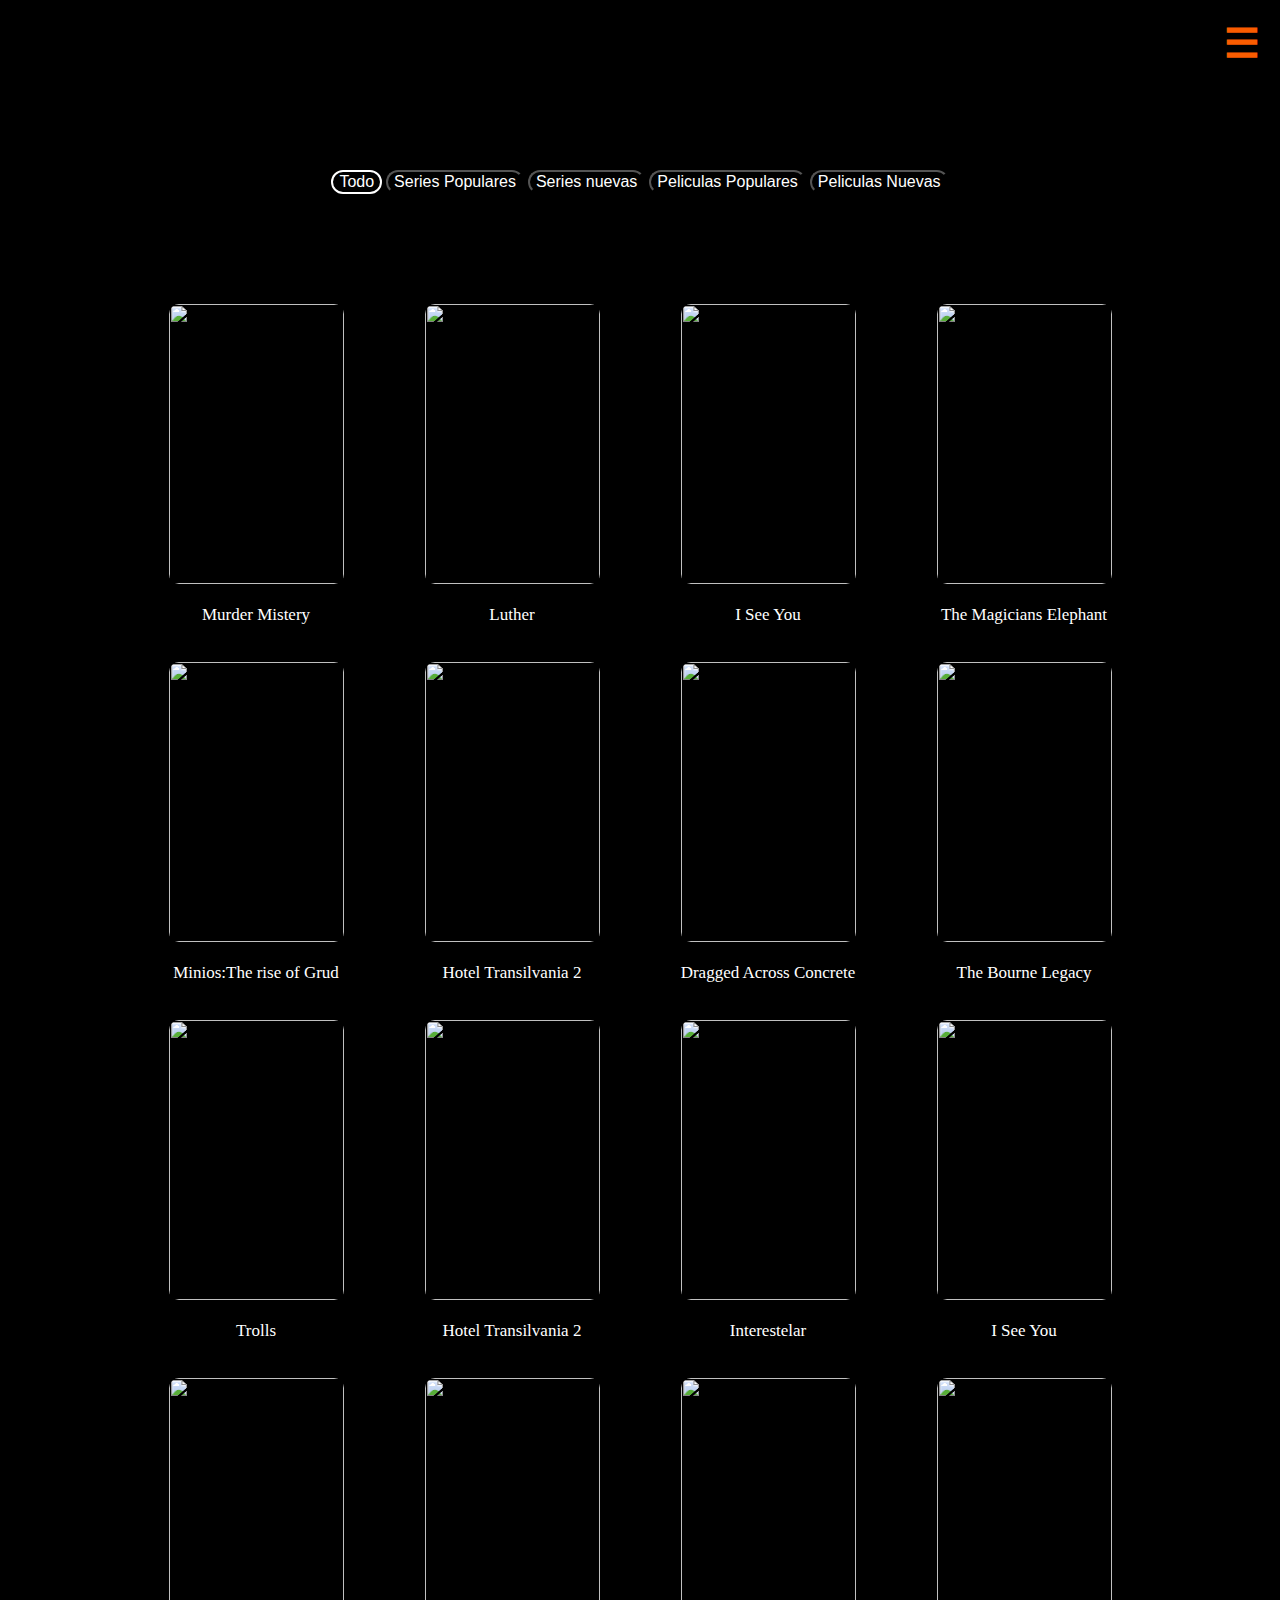
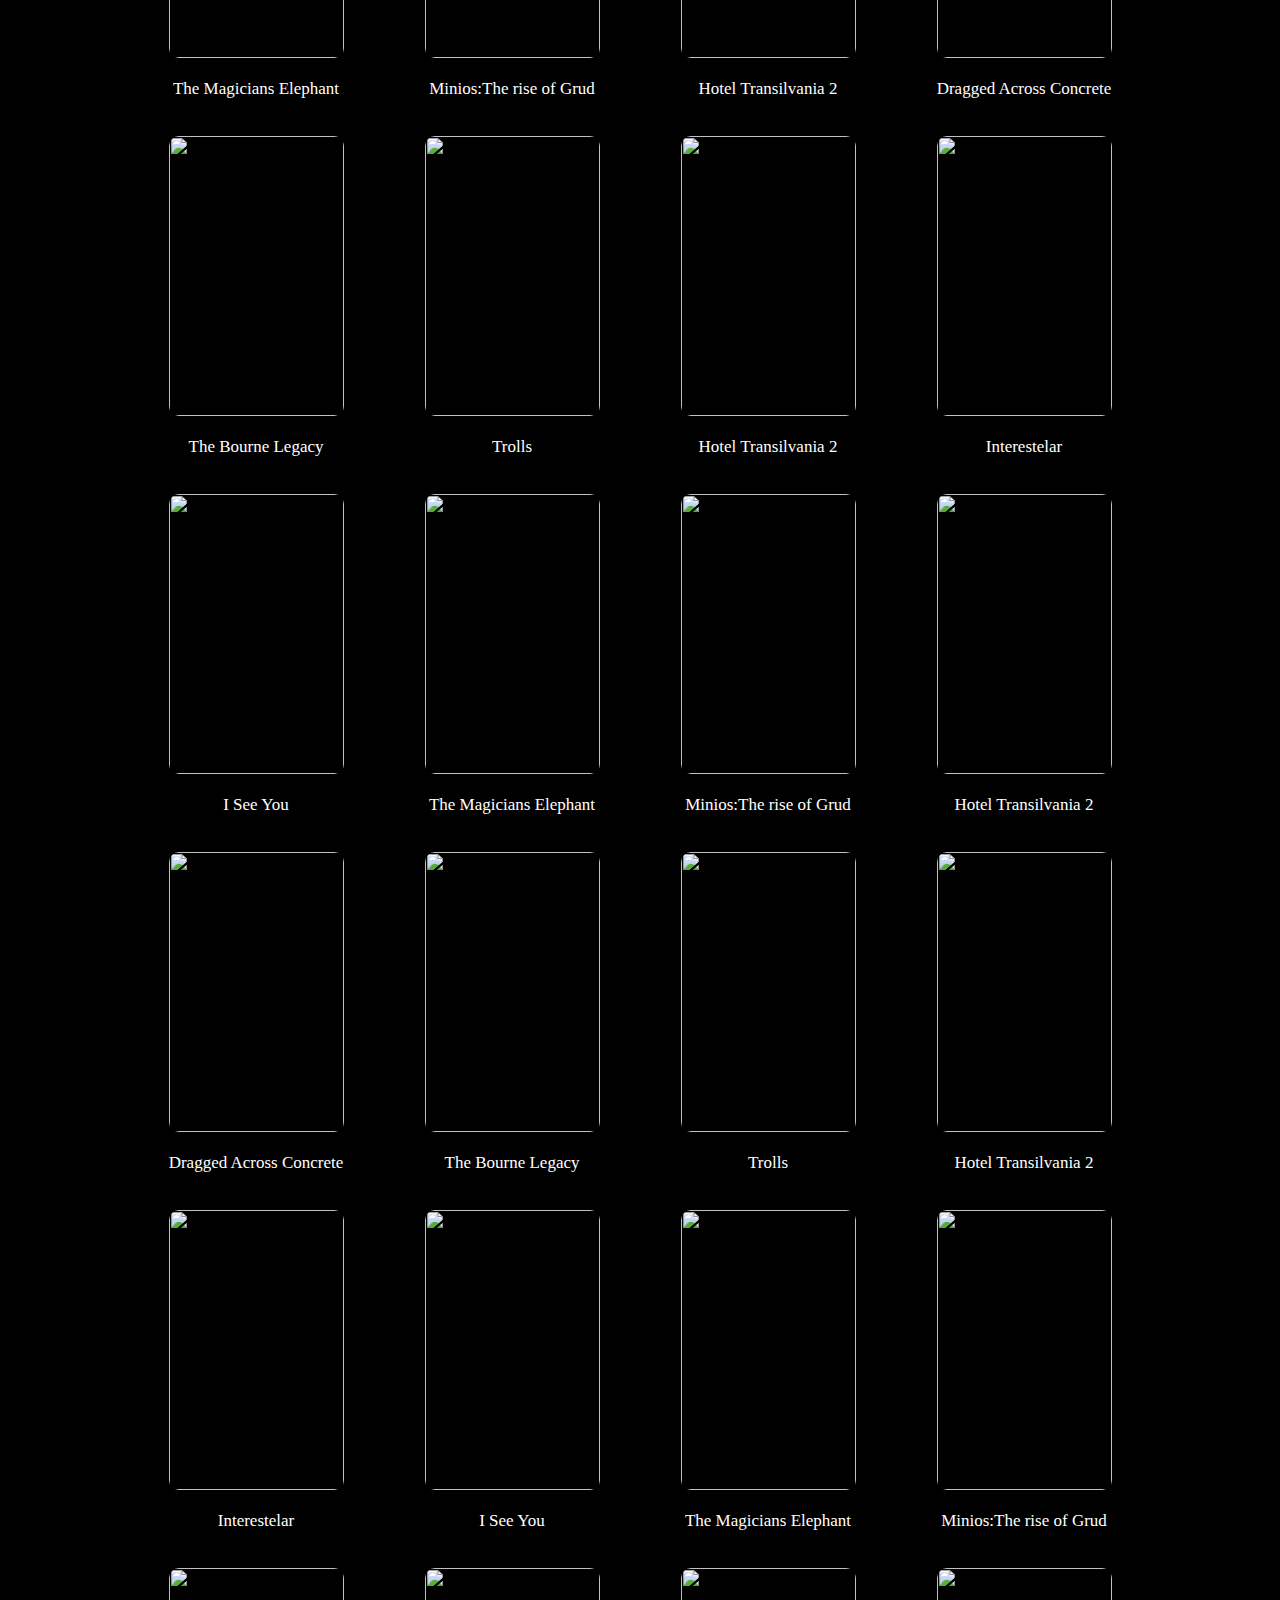
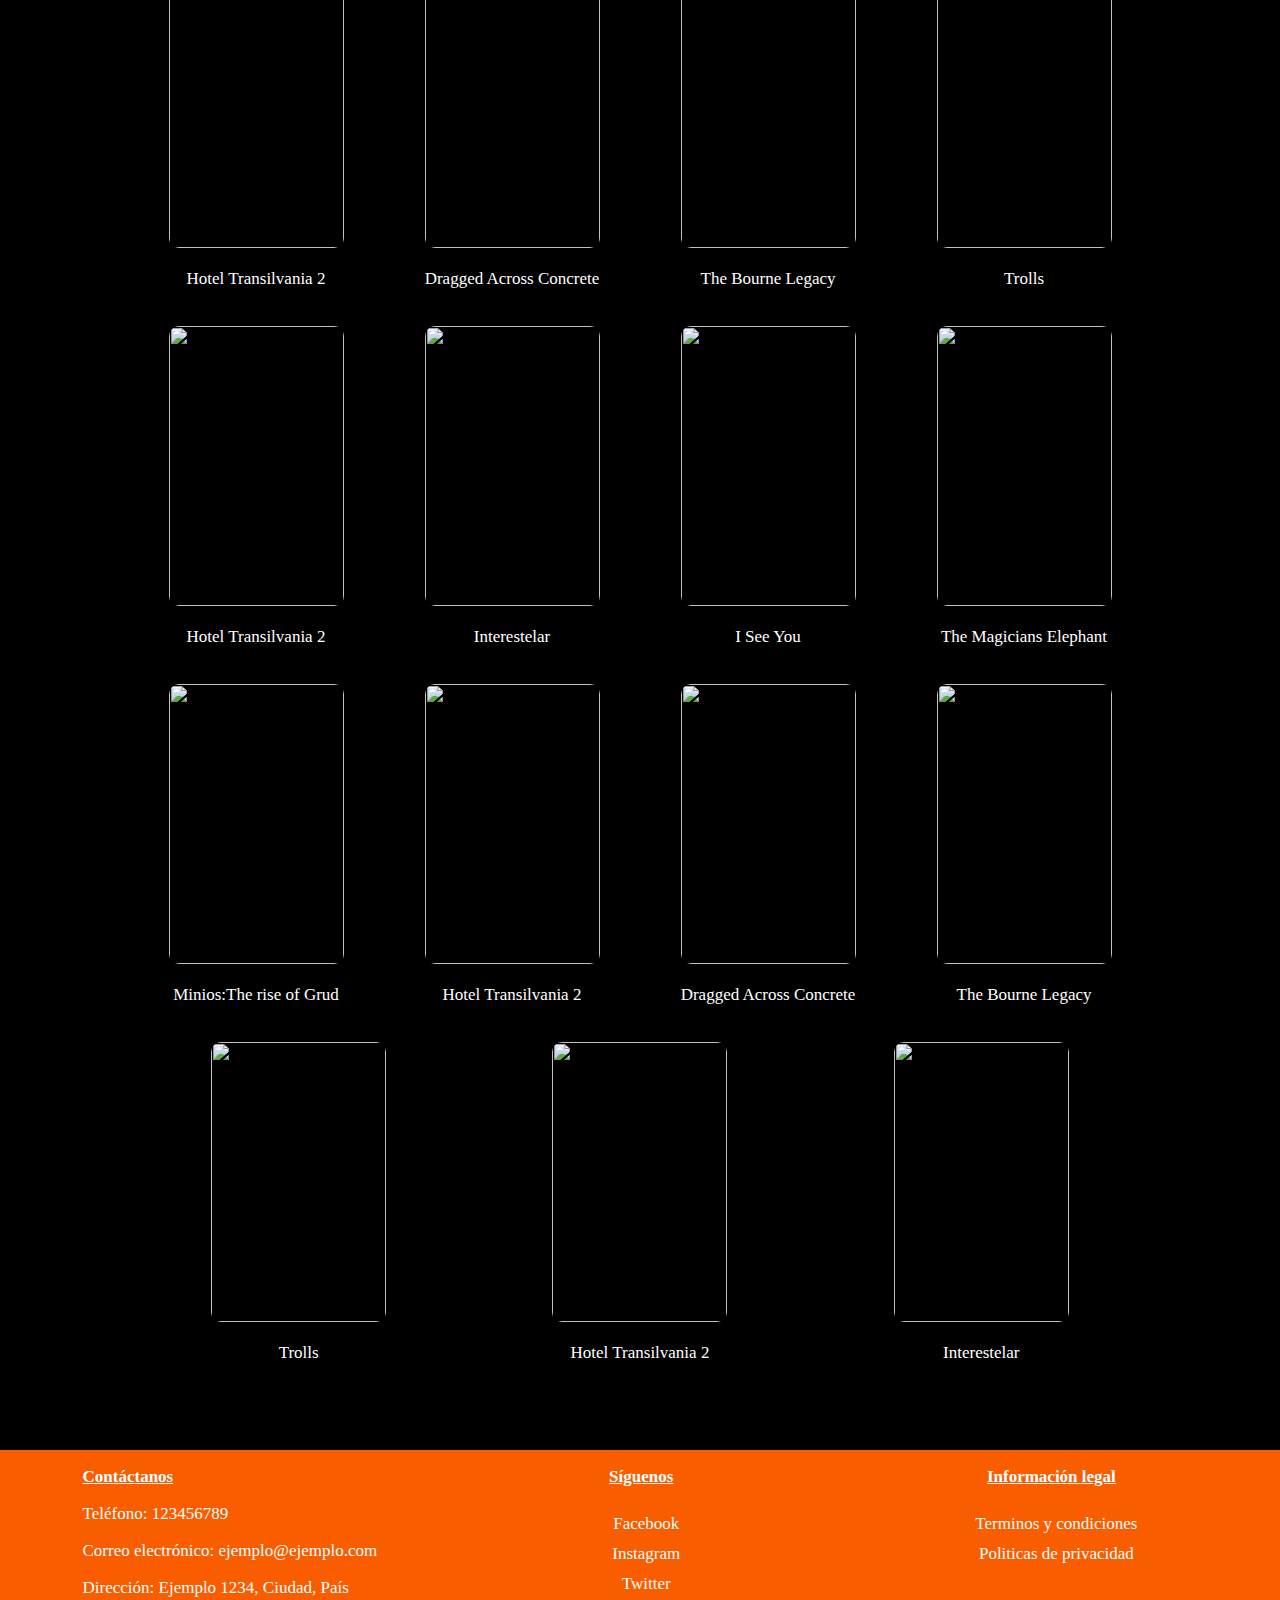
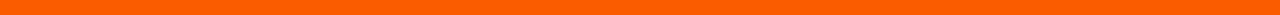
==== categorias.html @ 0bbffdbe "." ====
<!DOCTYPE html>
<html lang="en">
<head>
    <meta charset="UTF-8">
    <meta http-equiv="X-UA-Compatible" content="IE=edge">
    <meta name="viewport" content="width=device-width, initial-scale=1.0">
    <link rel="stylesheet" href="style2.css">
    <script src="https://kit.fontawesome.com/663905bcff.js" crossorigin="anonymous"></script>
    
    <title>Categorias</title>
</head>
<body>
    <header>

        <img class="logo" src="/TP_Integrador/Imagenes/Transparente B.png" alt="">
        <input type="checkbox" id="menu-check">
        <label id="menu" for="menu-check">
            <span id="menu-abrir">&#9776;</span>
            <span id="menu-cerrar">X</span>
        </label>

        
        
        <nav class="encabezado">
            <ul class="lista1">
                <li><a href="Inicio.html"><i class="fa-solid fa-house ini"></i> Inicio</a></li>
                <li><a href="Noticias"><i class="fa-regular fa-newspaper ini"></i> Noticias</a></li>
                <li><a href="Categorias"><i class="fa-solid fa-folder ini"></i> Categorias</a></li>
                <li><a href="Contacto"><i class="fa-regular fa-address-book ini"></i> Contacto</a></li>
            </ul>
        </nav>
        <div class="buscar">
            <input class="buscador" type="text" placeholder="Buscar..." required>
                <div class="lupa">
                <i class="fa-solid fa-magnifying-glass"></i>
                </div>
            </div>
        </header>
        <nav class="generos">  
            <button onclick="filtro(this)" class="boton" id="todo">Todo</button> 
            <button onclick="filtro(this)" class="boton" id="seriesp">Series Populares</button>
            <button onclick="filtro(this)" class="boton" id="seriesn">Series nuevas</button>
            <button onclick="filtro(this)" class="boton" id="pelisp">Peliculas Populares</button>
            <button onclick="filtro(this)" class="boton" id="pelisn">Peliculas Nuevas</button> 
            
    
        </nav >  
    <section id="contenedor">
        <a  class="sinopsis" href="/TP_Integrador/sinopsis.html">
            <div class="elementos pelisn">
                <img class="pelis" src="/TP_Integrador/Imagenes/2.jpg" alt="">
                <p class="titulo">Murder Mistery</p>
                <div class="play">
                <i class="fa-solid fa-circle-play icono "></i>
                </div>
            </div>
        </a>
        <div class="elementos pelisn "  > 
            <img class="pelis" src="/TP_Integrador/Imagenes/3.jpg" alt="">
            <p class="titulo">Luther</p>
            <div class="play">
            <i class="fa-solid fa-circle-play icono "></i>
            </div>

        </div>
        <div class="elementos pelisp" >
            <img class="pelis" src="/TP_Integrador/Imagenes/4.jpg" alt="">
            <p class="titulo">I See You</p>
            <div class="play">
                <i class="fa-solid fa-circle-play icono "></i>
            </div>
        </div>
        <div class="elementos pelisp" >
            <img class="pelis" src="/TP_Integrador/Imagenes/5.jpg" alt="">
            <p class="titulo">The Magicians Elephant</p>
            <div class="play">
                <i class="fa-solid fa-circle-play icono "></i>
                </div>
        </div>
        <div class="elementos pelisn" >
            <img class="pelis" src="/TP_Integrador/Imagenes/6.jpg" alt="">
            <p class="titulo">Minios:The rise of Grud</p>
            <div class="play">
                <i class="fa-solid fa-circle-play icono "></i>
                </div>
        </div>
        <div class="elementos pelisp" >
            <img class="pelis" src="/TP_Integrador/Imagenes/7.jpg" alt="">
            <p class="titulo">Hotel Transilvania 2</p>
            <div class="play">
                <i class="fa-solid fa-circle-play icono "></i>
                </div>
        </div>
        <div class="elementos seriesp" >
            <img class="pelis" src="/TP_Integrador/Imagenes/8.jpg" alt="">
            <p class="titulo">Dragged Across Concrete</p>
            <div class="play">
                <i class="fa-solid fa-circle-play icono "></i>
                </div>
        </div>
        <div class="elementos seriesp" >
            <img class="pelis" src="/TP_Integrador/Imagenes/10.jpg" alt="">
            <p class="titulo">The Bourne Legacy</p>
            <div class="play">
                <i class="fa-solid fa-circle-play icono "></i>
                </div>
        </div>
         <div class="elementos pelisp">
            <img class="pelis" src="/TP_Integrador/Imagenes/9.jpg" alt="">
            <p class="titulo">Trolls</p>
            <div class="play">
                <i class="fa-solid fa-circle-play icono "></i>
                </div>
        </div>
        <div class="elementos pelisn">
            <img class="pelis" src="/TP_Integrador/Imagenes/7.jpg" alt="">
            <p class="titulo">Hotel Transilvania 2</p>
            <div class="play">
                <i class="fa-solid fa-circle-play icono "></i>
                </div>
        </div>
        <div class="elementos pelisn">
            <img class="pelis" src="/TP_Integrador/Imagenes/1.png" alt="">
            <p class="titulo">Interestelar</p>
            <div class="play">
                <i class="fa-solid fa-circle-play icono "></i>
                </div>
        </div>
        <div class="elementos pelisn">
            <img class="pelis" src="/TP_Integrador/Imagenes/4.jpg" alt="">
            <p class="titulo">I See You</p>
            <div class="play">
                <i class="fa-solid fa-circle-play icono "></i>
                </div>
        </div>
        <div class="elementos pelisn">
            <img class="pelis" src="/TP_Integrador/Imagenes/5.jpg" alt="">
            <p class="titulo">The Magicians Elephant</p>
            <div class="play">
                <i class="fa-solid fa-circle-play icono "></i>
                </div>
        </div>
        <div class="elementos pelisn">
            <img class="pelis" src="/TP_Integrador/Imagenes/6.jpg" alt="">
            <p class="titulo">Minios:The rise of Grud</p>
            <div class="play">
                <i class="fa-solid fa-circle-play icono "></i>
                </div>
        </div>
        <div class="elementos pelisn">
            <img class="pelis" src="/TP_Integrador/Imagenes/7.jpg" alt="">
            <p class="titulo">Hotel Transilvania 2</p>
            <div class="play">
                <i class="fa-solid fa-circle-play icono "></i>
                </div>
        </div>
        <div class="elementos seriesn">
            <img class="pelis" src="/TP_Integrador/Imagenes/8.jpg" alt="">
            <p class="titulo">Dragged Across Concrete</p>
            <div class="play">
                <i class="fa-solid fa-circle-play icono "></i>
                </div>
        </div>
        <div class="elementos seriesn">
            <img class="pelis" src="/TP_Integrador/Imagenes/10.jpg" alt="">
            <p class="titulo">The Bourne Legacy</p>
            <div class="play">
                <i class="fa-solid fa-circle-play icono "></i>
                </div>
        </div>
        <div class="elementos seriesn">
            <img class="pelis" src="/TP_Integrador/Imagenes/9.jpg" alt="">
            <p class="titulo">Trolls</p>
            <div class="play">
                <i class="fa-solid fa-circle-play icono "></i>
                </div>
        </div>
        <div class="elementos seriesp">
            <img class="pelis" src="/TP_Integrador/Imagenes/7.jpg" alt="">
            <p class="titulo">Hotel Transilvania 2</p>
            <div class="play">
                <i class="fa-solid fa-circle-play icono "></i>
                </div>
        </div>
        <div class="elementos seriesn">
            <img class="pelis" src="/TP_Integrador/Imagenes/1.png" alt="">
            <p class="titulo">Interestelar</p>
            <div class="play">
                <i class="fa-solid fa-circle-play icono "></i>
                </div>
        </div>
        <div class="elementos seriesp">
            <img class="pelis" src="/TP_Integrador/Imagenes/4.jpg" alt="">
            <p class="titulo">I See You</p>
            <div class="play">
                <i class="fa-solid fa-circle-play icono "></i>
                </div>
        </div>
        <div class="elementos pelisn">
            <img class="pelis" src="/TP_Integrador/Imagenes/5.jpg" alt="">
            <p class="titulo">The Magicians Elephant</p>
            <div class="play">
                <i class="fa-solid fa-circle-play icono "></i>
                </div>
        </div>
        <div class="elementos pelisn">
            <img class="pelis" src="/TP_Integrador/Imagenes/6.jpg" alt="">
            <p class="titulo">Minios:The rise of Grud</p>
            <div class="play">
                <i class="fa-solid fa-circle-play icono "></i>
                </div>
        </div>
        <div class="elementos pelisp">
            <img class="pelis" src="/TP_Integrador/Imagenes/7.jpg" alt="">
            <p class="titulo">Hotel Transilvania 2</p>
            <div class="play">
                <i class="fa-solid fa-circle-play icono "></i>
                </div>
        </div>
        <div class="elementos pelisp">
            <img class="pelis" src="/TP_Integrador/Imagenes/8.jpg" alt="">
            <p class="titulo">Dragged Across Concrete</p>
            <div class="play">
                <i class="fa-solid fa-circle-play icono "></i>
                </div>
        </div>
        <div class="elementos pelisn">
            <img class="pelis" src="/TP_Integrador/Imagenes/10.jpg" alt="">
            <p class="titulo">The Bourne Legacy</p>
            <div class="play">
                <i class="fa-solid fa-circle-play icono "></i>
                </div>
        </div>
        <div class="elementos pelisn">
            <img class="pelis" src="/TP_Integrador/Imagenes/9.jpg" alt="">
            <p class="titulo">Trolls</p>
            <div class="play">
                <i class="fa-solid fa-circle-play icono "></i>
                </div>
        </div>
        <div class="elementos pelisn">
            <img class="pelis" src="/TP_Integrador/Imagenes/7.jpg" alt="">
            <p class="titulo">Hotel Transilvania 2</p>
            <div class="play">
                <i class="fa-solid fa-circle-play icono "></i>
                </div>
        </div>
        <div class="elementos seriesp">
            <img class="pelis" src="/TP_Integrador/Imagenes/1.png" alt="">
            <p class="titulo">Interestelar</p>
            <div class="play">
                <i class="fa-solid fa-circle-play icono "></i>
                </div>
        </div>
        <div class="elementos seriesn">
            <img class="pelis" src="/TP_Integrador/Imagenes/4.jpg" alt="">
            <p class="titulo">I See You</p>
            <div class="play">
                <i class="fa-solid fa-circle-play icono "></i>
                </div> 
        </div>
        <div class="elementos seriesn">
            <img class="pelis" src="/TP_Integrador/Imagenes/5.jpg" alt="">
            <p class="titulo">The Magicians Elephant</p>
             <div class="play">
                <i class="fa-solid fa-circle-play icono "></i>
                </div> 
        </div>
        <div class="elementos seriesp">
            <img class="pelis" src="/TP_Integrador/Imagenes/6.jpg" alt="">
            <p class="titulo">Minios:The rise of Grud</p>
             <div class="play">
                <i class="fa-solid fa-circle-play icono "></i>
                </div> 
        </div>
        <div class="elementos pelisn">
            <img class="pelis" src="/TP_Integrador/Imagenes/7.jpg" alt="">
            <p class="titulo">Hotel Transilvania 2</p>
            <div class="play">
                <i class="fa-solid fa-circle-play icono "></i>
                </div> 
        </div>
        <div class="elementos seriesn">
            <img class="pelis" src="/TP_Integrador/Imagenes/8.jpg" alt="">
            <p class="titulo">Dragged Across Concrete</p>
            <div class="play">
                <i class="fa-solid fa-circle-play icono "></i>
                </div>
        </div>
        <div class="elementos seriesn">
            <img class="pelis" src="/TP_Integrador/Imagenes/10.jpg" alt="">
            <p class="titulo">The Bourne Legacy</p>
            <div class="play">
                <i class="fa-solid fa-circle-play icono "></i>
                </div> 
        </div>
        <div class="elementos seriesn">
            <img class="pelis" src="/TP_Integrador/Imagenes/9.jpg" alt="">
            <p class="titulo">Trolls</p>
             <div class="play">
                <i class="fa-solid fa-circle-play icono "></i>
                </div> 
        </div>
        <div class="elementos seriesp">
            <img class="pelis" src="/TP_Integrador/Imagenes/7.jpg" alt="">
            <p class="titulo">Hotel Transilvania 2</p>
            <div class="play">
                <i class="fa-solid fa-circle-play icono "></i>
                </div>
        </div>
        <div class="elementos seriesp">
            <img class="pelis" src="/TP_Integrador/Imagenes/1.png" alt="">
            <p class="titulo">Interestelar</p>
            <div class="play">
                <i class="fa-solid fa-circle-play icono "></i>
                </div> 
        </div>
        <div class="elementos pelisn">
            <img class="pelis" src="/TP_Integrador/Imagenes/4.jpg" alt="">
            <p class="titulo">I See You</p>
            <div class="play">
                <i class="fa-solid fa-circle-play icono "></i>
                </div> 
        </div>
        <div class="elementos seriesn">
            <img class="pelis" src="/TP_Integrador/Imagenes/5.jpg" alt="">
            <p class="titulo">The Magicians Elephant</p>
            <div class="play">
                <i class="fa-solid fa-circle-play icono "></i>
                </div> 
        </div>
        <div class="elementos seriesn">
            <img class="pelis" src="/TP_Integrador/Imagenes/6.jpg" alt="">
            <p class="titulo">Minios:The rise of Grud</p>
             <div class="play">
                <i class="fa-solid fa-circle-play icono "></i>
                </div> 
        </div>
        <div class="elementos seriesn">
            <img class="pelis" src="/TP_Integrador/Imagenes/7.jpg" alt="">
            <p class="titulo">Hotel Transilvania 2</p>
            <div class="play">
                <i class="fa-solid fa-circle-play icono "></i>
                </div> 
        </div>
        <div class="elementos seriesp">
            <img class="pelis" src="/TP_Integrador/Imagenes/8.jpg" alt="">
            <p class="titulo">Dragged Across Concrete</p>
            <div class="play">
                <i class="fa-solid fa-circle-play icono "></i>
                </div>
        </div>
        <div class="elementos seriesn">
            <img class="pelis" src="/TP_Integrador/Imagenes/10.jpg" alt="">
            <p class="titulo">The Bourne Legacy</p>
            <div class="play">
                <i class="fa-solid fa-circle-play icono "></i>
                </div> 
        </div>
        <div class="elementos seriesp">
            <img class="pelis" src="/TP_Integrador/Imagenes/9.jpg" alt="">
            <p class="titulo">Trolls</p>
            <div class="play">
                <i class="fa-solid fa-circle-play icono "></i>
                </div> 
        </div>
        <div class="elementos seriesn">
            <img class="pelis" src="/TP_Integrador/Imagenes/7.jpg" alt="">
            <p class="titulo">Hotel Transilvania 2</p>
            <div class="play">
                <i class="fa-solid fa-circle-play icono "></i>
            </div> 
        </div>
        <div class="elementos seriesp">
            <img class="pelis" src="/TP_Integrador/Imagenes/1.png" alt="">
            <p class="titulo">Interestelar</p>
            <div class="play">
                <i class="fa-solid fa-circle-play icono "></i>
            </div> 
        </div> 
      

    </section>
    <footer>
        <div>
            <h3><u>Contáctanos</u></h3>
            <p>Teléfono: 123456789</p>
            <p>Correo electrónico: ejemplo@ejemplo.com</p>
            <p>Dirección: Ejemplo 1234, Ciudad, País</p>
            

        </div>
        <div class="redes">
            <h3><u>Síguenos</u></h3>
            <ul class="redes-sociales " id="1">
                <li class="info"><a href=""></a><i class="fa-brands fa-facebook ini" ></i>Facebook</li>
                <li class="info"><a href=""></a><i class="fa-brands fa-instagram ini"></i>Instagram</li>
                <li class="info"><a href=""></a><i class="fa-brands fa-twitter ini"></i>Twitter  </li>
        </div >
           
        <div class="redes">
            <h3><u>Información legal</u></h3>
            <ul class="redes-sociales"> 
                <li class="info"><a href=""></a>Terminos y condiciones </li>
                <li class="info"><a href=""></a>Politicas de privacidad</li>
                
            </ul>
            
        </div>
    </footer>

   
 <script src="filtros.js"></script> 
</body>
</html>
---- style2.css ----
body {
    height: 100%;
    width: 100%;
    
    background-color: black;
    margin: 0px;
    padding: 0px;

}
/*-----------------------Header---------------*/
header{
   
    width: 100%;
            
    background-color: black;
    display: flex;
    
    margin: 0px;
    padding: 0px;
    position: sticky;
    top:0px;
    z-index: 1;
}
.logo{
    height: 80px;
    position: relative;
    /* top:15px;
    left: 10px; */
    /* border: white 2px solid;   */
  
}
nav.encabezado{
    
    width: 50%;
   
    margin: 0%;
    background-color:black;
    display: flex;
    justify-content: space-around;
    position: relative;
    left:180px;
    
}
.buscar{
   
    position:relative;
    left:270px;
    top:30px;
     
}
input.buscador{
    
    width: 30px;
    height: 40px;
    font-size: 17px;
    color: black;
    outline: none;
    border: solid 2px black;
    border-radius: 30px;
    transition: all 0.5s ease;
}
.buscar:hover input{
    width: 200px;

} 
.lupa{
    height: 55px;
    width: 55px;
    position:absolute;
    top:-5px;
    right:-10px;
    background:rgb(250, 92, 0);
    line-height: 55px;
    text-align: center;
    
    border-radius:50px ;
    color: white;
    cursor: pointer;
    font-size: 18px;

}
ul.lista2{
    list-style-type: none;
    margin: 0;
    padding: 20px;
    display: flex;
    justify-content: space-around;
}
ul.lista1{
    list-style-type: none;
    margin-left: 40px;
    padding: 25px ; 
    display: flex;
    justify-content: space-around;
    
}
li {
     /* display: inline-block;  */
    text-decoration:none ;
    color: white    ;
    padding: 0px;
    font-size: 20px;
}
li:hover{
    text-decoration: underline;
}
li a {
    display: inline-block;
    text-decoration:none ;
    color: white    ;
    padding-right: 30px ;
}
li a:hover{
    color: rgb(250, 92, 0);
}

/*------------------Nav Filtros------------------*/

nav.generos{
    height: 10%;  
    width: 100%;
   
    text-align: center;
    
    background-color:black;
    margin-top: 70px;
    margin-bottom: 70px;
    padding: 20px 0px;
    
}
.boton{
    color:white; 
    font-size: 16px;
    
    background-color: black;
    text-decoration: none;
    border-radius: 30px; 
    transition: background-color 0.3s ease-in;
    
}
.active { 
    color:white;
    border: 2px white solid ;
    border-radius: 30px;
}
   
    
.hidden{
    display: none;
}
/*---------------------------------section----------------------------*/    



section{
    height: 80%;
    width: 80%;
    position: relative;
    left: 10%; 
    
    background-color:black;
    margin-bottom: 70px;
    padding:0px;
    margin-top:0px;
    display: flex;
    flex-direction: row;
    flex-wrap: wrap;
    justify-content: space-around; 
    align-content: space-between;
}
    
.elementos{
    padding: 0 ;
    margin: 0;
    
    z-index: 0;
    margin-bottom:0px;
    padding:20px 20px 0px;

    
}

.pelis{
    width:175px ;
    height: 280px;
    border-radius: 10px;
    

}
.elementos:hover .titulo{
    color:rgb(250, 92, 0);
   
}
 .elementos:hover .pelis{
    filter: opacity(.5);
} 
.elementos:hover .play{
    z-index: 0;
}
.elementos:hover .icono{
    transition: color 1s ease;
    color:  rgb(250, 92, 0); 
} 
.sinopsis{
    text-decoration: none;
} 
.titulo{
    text-align: center; 
    color:white;
}
.icono{
    font-size: 50px;
    color: rgb(134, 53, 7);
    
}
.play{
    /* background-color: green; */
    display: flex;
    justify-content: center;
    position:relative ;
    bottom: 220px;
    z-index: -1;
    
}   
/*----------------------------footer---------------------------------------*/
footer{
    height: 15%;
    margin-top: 70px;
    width: 100%;
    /* border: 3px solid white; */
    background-color:  rgb(250, 92, 0);
    /* text-align: center; */
    display: flex;
    justify-content: space-around;
    
}
p,h3 {
    color: white;
    font-size: 17px ;
} 
ul.redes-sociales{
    list-style-type: none;
    color: white;
    display: block;
    margin: 0;
    padding-right:60px; 
}
li.info{
    font-size: 17px;
    padding-top: 10px;
}
div.config{
    display: block;
    }
.redes{
    text-align:center;  
        
}



#menu,#menu-check{
    display: none;
}
/*----------------------------- corte (menu hamburguesa)-------------------------*/

@media only screen and (max-width:1300px){ 
    .ini{
        display: none;
    }
    div.buscar,.buscador,div.lupa{
        display:none;
    }
    
    

    #menu-check:not(:checked) ~ .encabezado{ display:none;}
    #menu-check:checked ~ .encabezado{display: block;} 
    
    #menu{
        padding: 0%;
        display: block;
        background-color: black; 
        font-size: 40px;
        color: rgb(250, 92, 0); ;
        font-weight: bold;
        position:absolute;
        right:20px;
        top:20px;
        z-index: 9999;
        
    }
    
    label.span{
        width: 50px;
    }
    #menu-cerrar{
        display: none;
    }
    #menu-check:checked ~ label #menu-abrir {display:none;} 
    #menu-check:checked ~ label #menu-cerrar {
        display: block;
    }

    nav.encabezado{
        position: relative;
        height: 100%; 
        background-color:black;
        
        z-index: 50;
        
        
    }
     ul.lista1 {
        display: flex;
        flex-direction: column; 
        flex-wrap: wrap;  
        padding : 20px ;
        height: 100%;
        margin-top:20px ;
        background-color: black;
         
        
        

    }
    .lista1 li {
        padding: 10px;
        text-align: right;
        
    }
   
    
    












}
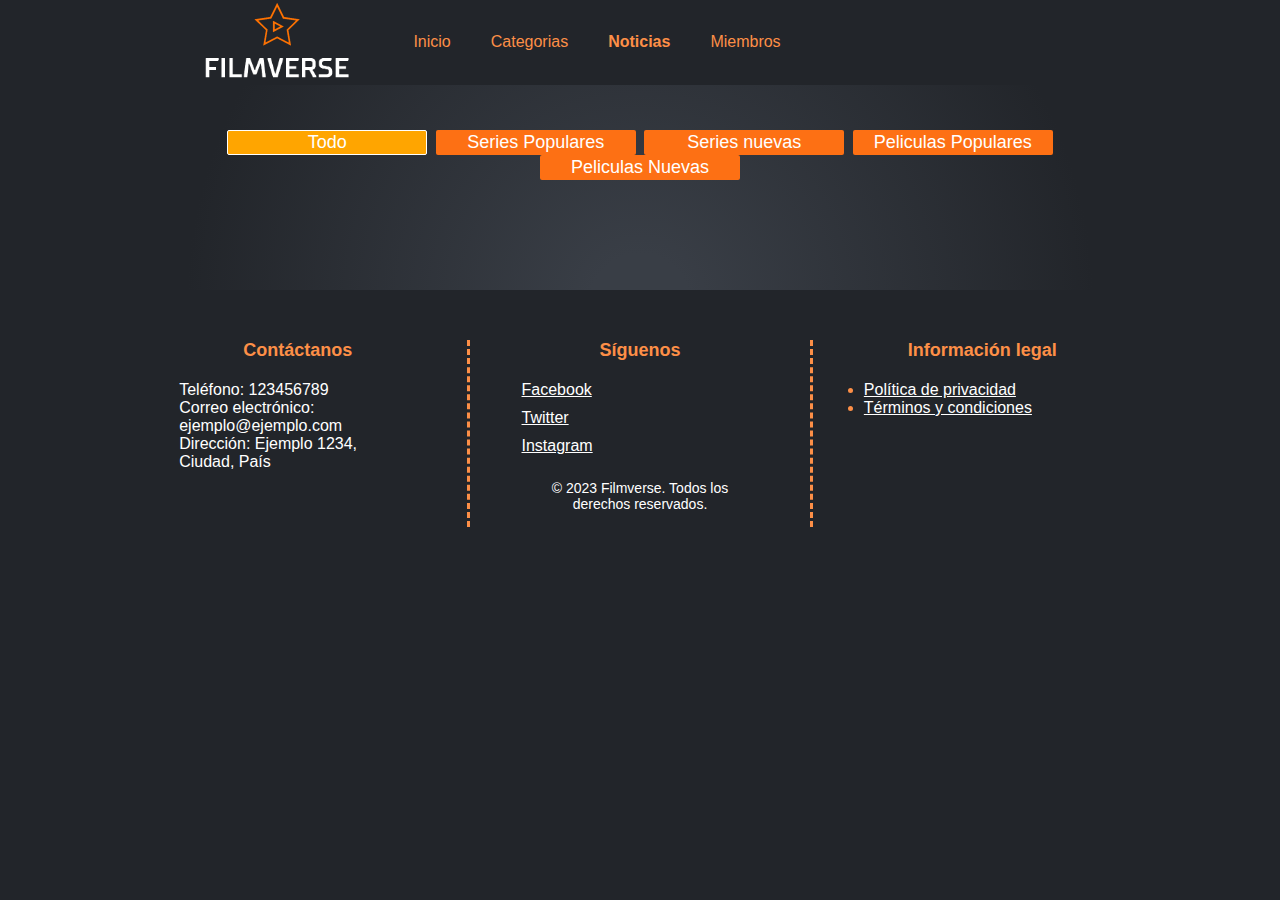
==== commit 1cd25d01: "commit populares2" ====
--- a/categorias.html
+++ b/categorias.html
@@ -1,26 +1,56 @@
 <!DOCTYPE html>
 <html lang="en">
+
 <head>
     <meta charset="UTF-8">
     <meta http-equiv="X-UA-Compatible" content="IE=edge">
     <meta name="viewport" content="width=device-width, initial-scale=1.0">
     <link rel="stylesheet" href="style2.css">
     <script src="https://kit.fontawesome.com/663905bcff.js" crossorigin="anonymous"></script>
-    
+
     <title>Categorias</title>
 </head>
+<header>
+<section class="banner">
+    <div class="wrapper" id="cabezera">
+        <div class="logo" id="logo">
+            <a href="/"><img class="imgLogo" src="/Imagenes/logo.png" alt="logo"></a>
+            <a href="/"><img class="imgLogo" id="nombre" src="/Imagenes/Filmverse.png" alt="logo"></a>
+        </div>
+        <div class="navbar">
+            <nav>
+                <ul>
+                    <li><a href="index.html" class="inicio">Inicio</a></li>
+                    <li><a href="#" class="categorias">Categorias</a></li>
+                    <li><a href="/noticias.html" class="noticias"><b>Noticias</b></a></li>
+                    <li><a href="/miembros.html" class="miembros">Miembros</a></li>
+                </ul>
+            </nav>
+        </div>
+        <section class="container">
+            <div class="search-form">
+                <button type="submit" class="fas fa-search"></button>
+                <input onkeypress="getApiSearch(event)" class="buscador" id="search-input" type="text" onfocus="this.placeholder = ''"
+                    onblur="this.value='' ,this.placeholder = 'Que queres ver hoy?'" placeholder="Que queres ver hoy?">
+            </div>
+        </section>
+
+    </div>
+</section>
+</header>
+
 <body>
-    <header>
-
-        <img class="logo" src="/TP_Integrador/Imagenes/Transparente B.png" alt="">
+    <!--<header>
+
+         <img class="logo" src="/TP_Integrador/Imagenes/Transparente B.png" alt="">
         <input type="checkbox" id="menu-check">
         <label id="menu" for="menu-check">
             <span id="menu-abrir">&#9776;</span>
             <span id="menu-cerrar">X</span>
         </label>
 
-        
-        
+
+
         <nav class="encabezado">
             <ul class="lista1">
                 <li><a href="Inicio.html"><i class="fa-solid fa-house ini"></i> Inicio</a></li>
@@ -31,385 +61,431 @@
         </nav>
         <div class="buscar">
             <input class="buscador" type="text" placeholder="Buscar..." required>
-                <div class="lupa">
+            <div class="lupa">
                 <i class="fa-solid fa-magnifying-glass"></i>
-                </div>
-            </div>
-        </header>
-        <nav class="generos">  
-            <button onclick="filtro(this)" class="boton" id="todo">Todo</button> 
+            </div>
+        </div>
+    </header> -->
+
+    
+    
+    <section id="contenedor-categorias">
+
+        <nav class="generos">
+            <button onclick="filtro(this)" class="boton" id="todo">Todo</button>
             <button onclick="filtro(this)" class="boton" id="seriesp">Series Populares</button>
             <button onclick="filtro(this)" class="boton" id="seriesn">Series nuevas</button>
             <button onclick="filtro(this)" class="boton" id="pelisp">Peliculas Populares</button>
-            <button onclick="filtro(this)" class="boton" id="pelisn">Peliculas Nuevas</button> 
-            
+            <button onclick="filtro(this)" class="boton" id="pelisn">Peliculas Nuevas</button>
+        </nav>
     
-        </nav >  
-    <section id="contenedor">
-        <a  class="sinopsis" href="/TP_Integrador/sinopsis.html">
+        <div id="renderizado-datos"></div>
+        
+
+       <!--   <a class="sinopsis">
             <div class="elementos pelisn">
-                <img class="pelis" src="/TP_Integrador/Imagenes/2.jpg" alt="">
+                <img class="pelis" src="" alt="">
                 <p class="titulo">Murder Mistery</p>
                 <div class="play">
-                <i class="fa-solid fa-circle-play icono "></i>
+                    <i class="fa-solid fa-circle-play icono "></i>
                 </div>
             </div>
         </a>
-        <div class="elementos pelisn "  > 
+
+        
+
+        <div class="elementos pelisn ">
             <img class="pelis" src="/TP_Integrador/Imagenes/3.jpg" alt="">
             <p class="titulo">Luther</p>
             <div class="play">
-            <i class="fa-solid fa-circle-play icono "></i>
-            </div>
-
-        </div>
-        <div class="elementos pelisp" >
+                <i class="fa-solid fa-circle-play icono "></i>
+            </div>
+
+        </div>
+        <div class="elementos pelisp">
             <img class="pelis" src="/TP_Integrador/Imagenes/4.jpg" alt="">
             <p class="titulo">I See You</p>
             <div class="play">
                 <i class="fa-solid fa-circle-play icono "></i>
             </div>
         </div>
-        <div class="elementos pelisp" >
+        <div class="elementos pelisp">
             <img class="pelis" src="/TP_Integrador/Imagenes/5.jpg" alt="">
             <p class="titulo">The Magicians Elephant</p>
             <div class="play">
                 <i class="fa-solid fa-circle-play icono "></i>
-                </div>
-        </div>
-        <div class="elementos pelisn" >
+            </div>
+        </div>
+        <div class="elementos pelisn">
             <img class="pelis" src="/TP_Integrador/Imagenes/6.jpg" alt="">
             <p class="titulo">Minios:The rise of Grud</p>
             <div class="play">
                 <i class="fa-solid fa-circle-play icono "></i>
-                </div>
-        </div>
-        <div class="elementos pelisp" >
-            <img class="pelis" src="/TP_Integrador/Imagenes/7.jpg" alt="">
-            <p class="titulo">Hotel Transilvania 2</p>
-            <div class="play">
-                <i class="fa-solid fa-circle-play icono "></i>
-                </div>
-        </div>
-        <div class="elementos seriesp" >
+            </div>
+        </div>
+        <div class="elementos pelisp">
+            <img class="pelis" src="/TP_Integrador/Imagenes/7.jpg" alt="">
+            <p class="titulo">Hotel Transilvania 2</p>
+            <div class="play">
+                <i class="fa-solid fa-circle-play icono "></i>
+            </div>
+        </div>
+        <div class="elementos seriesp">
             <img class="pelis" src="/TP_Integrador/Imagenes/8.jpg" alt="">
             <p class="titulo">Dragged Across Concrete</p>
             <div class="play">
                 <i class="fa-solid fa-circle-play icono "></i>
-                </div>
-        </div>
-        <div class="elementos seriesp" >
+            </div>
+        </div>
+        <div class="elementos seriesp">
             <img class="pelis" src="/TP_Integrador/Imagenes/10.jpg" alt="">
             <p class="titulo">The Bourne Legacy</p>
             <div class="play">
                 <i class="fa-solid fa-circle-play icono "></i>
-                </div>
-        </div>
-         <div class="elementos pelisp">
+            </div>
+        </div>
+        <div class="elementos pelisp">
             <img class="pelis" src="/TP_Integrador/Imagenes/9.jpg" alt="">
             <p class="titulo">Trolls</p>
             <div class="play">
                 <i class="fa-solid fa-circle-play icono "></i>
-                </div>
-        </div>
-        <div class="elementos pelisn">
-            <img class="pelis" src="/TP_Integrador/Imagenes/7.jpg" alt="">
-            <p class="titulo">Hotel Transilvania 2</p>
-            <div class="play">
-                <i class="fa-solid fa-circle-play icono "></i>
-                </div>
+            </div>
+        </div>
+        <div class="elementos pelisn">
+            <img class="pelis" src="/TP_Integrador/Imagenes/7.jpg" alt="">
+            <p class="titulo">Hotel Transilvania 2</p>
+            <div class="play">
+                <i class="fa-solid fa-circle-play icono "></i>
+            </div>
         </div>
         <div class="elementos pelisn">
             <img class="pelis" src="/TP_Integrador/Imagenes/1.png" alt="">
             <p class="titulo">Interestelar</p>
             <div class="play">
                 <i class="fa-solid fa-circle-play icono "></i>
-                </div>
+            </div>
         </div>
         <div class="elementos pelisn">
             <img class="pelis" src="/TP_Integrador/Imagenes/4.jpg" alt="">
             <p class="titulo">I See You</p>
             <div class="play">
                 <i class="fa-solid fa-circle-play icono "></i>
-                </div>
+            </div>
         </div>
         <div class="elementos pelisn">
             <img class="pelis" src="/TP_Integrador/Imagenes/5.jpg" alt="">
             <p class="titulo">The Magicians Elephant</p>
             <div class="play">
                 <i class="fa-solid fa-circle-play icono "></i>
-                </div>
+            </div>
         </div>
         <div class="elementos pelisn">
             <img class="pelis" src="/TP_Integrador/Imagenes/6.jpg" alt="">
             <p class="titulo">Minios:The rise of Grud</p>
             <div class="play">
                 <i class="fa-solid fa-circle-play icono "></i>
-                </div>
-        </div>
-        <div class="elementos pelisn">
-            <img class="pelis" src="/TP_Integrador/Imagenes/7.jpg" alt="">
-            <p class="titulo">Hotel Transilvania 2</p>
-            <div class="play">
-                <i class="fa-solid fa-circle-play icono "></i>
-                </div>
+            </div>
+        </div>
+        <div class="elementos pelisn">
+            <img class="pelis" src="/TP_Integrador/Imagenes/7.jpg" alt="">
+            <p class="titulo">Hotel Transilvania 2</p>
+            <div class="play">
+                <i class="fa-solid fa-circle-play icono "></i>
+            </div>
         </div>
         <div class="elementos seriesn">
             <img class="pelis" src="/TP_Integrador/Imagenes/8.jpg" alt="">
             <p class="titulo">Dragged Across Concrete</p>
             <div class="play">
                 <i class="fa-solid fa-circle-play icono "></i>
-                </div>
+            </div>
         </div>
         <div class="elementos seriesn">
             <img class="pelis" src="/TP_Integrador/Imagenes/10.jpg" alt="">
             <p class="titulo">The Bourne Legacy</p>
             <div class="play">
                 <i class="fa-solid fa-circle-play icono "></i>
-                </div>
+            </div>
         </div>
         <div class="elementos seriesn">
             <img class="pelis" src="/TP_Integrador/Imagenes/9.jpg" alt="">
             <p class="titulo">Trolls</p>
             <div class="play">
                 <i class="fa-solid fa-circle-play icono "></i>
-                </div>
-        </div>
-        <div class="elementos seriesp">
-            <img class="pelis" src="/TP_Integrador/Imagenes/7.jpg" alt="">
-            <p class="titulo">Hotel Transilvania 2</p>
-            <div class="play">
-                <i class="fa-solid fa-circle-play icono "></i>
-                </div>
+            </div>
+        </div>
+        <div class="elementos seriesp">
+            <img class="pelis" src="/TP_Integrador/Imagenes/7.jpg" alt="">
+            <p class="titulo">Hotel Transilvania 2</p>
+            <div class="play">
+                <i class="fa-solid fa-circle-play icono "></i>
+            </div>
         </div>
         <div class="elementos seriesn">
             <img class="pelis" src="/TP_Integrador/Imagenes/1.png" alt="">
             <p class="titulo">Interestelar</p>
             <div class="play">
                 <i class="fa-solid fa-circle-play icono "></i>
-                </div>
+            </div>
         </div>
         <div class="elementos seriesp">
             <img class="pelis" src="/TP_Integrador/Imagenes/4.jpg" alt="">
             <p class="titulo">I See You</p>
             <div class="play">
                 <i class="fa-solid fa-circle-play icono "></i>
-                </div>
+            </div>
         </div>
         <div class="elementos pelisn">
             <img class="pelis" src="/TP_Integrador/Imagenes/5.jpg" alt="">
             <p class="titulo">The Magicians Elephant</p>
             <div class="play">
                 <i class="fa-solid fa-circle-play icono "></i>
-                </div>
+            </div>
         </div>
         <div class="elementos pelisn">
             <img class="pelis" src="/TP_Integrador/Imagenes/6.jpg" alt="">
             <p class="titulo">Minios:The rise of Grud</p>
             <div class="play">
                 <i class="fa-solid fa-circle-play icono "></i>
-                </div>
-        </div>
-        <div class="elementos pelisp">
-            <img class="pelis" src="/TP_Integrador/Imagenes/7.jpg" alt="">
-            <p class="titulo">Hotel Transilvania 2</p>
-            <div class="play">
-                <i class="fa-solid fa-circle-play icono "></i>
-                </div>
+            </div>
+        </div>
+        <div class="elementos pelisp">
+            <img class="pelis" src="/TP_Integrador/Imagenes/7.jpg" alt="">
+            <p class="titulo">Hotel Transilvania 2</p>
+            <div class="play">
+                <i class="fa-solid fa-circle-play icono "></i>
+            </div>
         </div>
         <div class="elementos pelisp">
             <img class="pelis" src="/TP_Integrador/Imagenes/8.jpg" alt="">
             <p class="titulo">Dragged Across Concrete</p>
             <div class="play">
                 <i class="fa-solid fa-circle-play icono "></i>
-                </div>
+            </div>
         </div>
         <div class="elementos pelisn">
             <img class="pelis" src="/TP_Integrador/Imagenes/10.jpg" alt="">
             <p class="titulo">The Bourne Legacy</p>
             <div class="play">
                 <i class="fa-solid fa-circle-play icono "></i>
-                </div>
+            </div>
         </div>
         <div class="elementos pelisn">
             <img class="pelis" src="/TP_Integrador/Imagenes/9.jpg" alt="">
             <p class="titulo">Trolls</p>
             <div class="play">
                 <i class="fa-solid fa-circle-play icono "></i>
-                </div>
-        </div>
-        <div class="elementos pelisn">
-            <img class="pelis" src="/TP_Integrador/Imagenes/7.jpg" alt="">
-            <p class="titulo">Hotel Transilvania 2</p>
-            <div class="play">
-                <i class="fa-solid fa-circle-play icono "></i>
-                </div>
+            </div>
+        </div>
+        <div class="elementos pelisn">
+            <img class="pelis" src="/TP_Integrador/Imagenes/7.jpg" alt="">
+            <p class="titulo">Hotel Transilvania 2</p>
+            <div class="play">
+                <i class="fa-solid fa-circle-play icono "></i>
+            </div>
         </div>
         <div class="elementos seriesp">
             <img class="pelis" src="/TP_Integrador/Imagenes/1.png" alt="">
             <p class="titulo">Interestelar</p>
             <div class="play">
                 <i class="fa-solid fa-circle-play icono "></i>
-                </div>
+            </div>
         </div>
         <div class="elementos seriesn">
             <img class="pelis" src="/TP_Integrador/Imagenes/4.jpg" alt="">
             <p class="titulo">I See You</p>
             <div class="play">
                 <i class="fa-solid fa-circle-play icono "></i>
-                </div> 
+            </div>
         </div>
         <div class="elementos seriesn">
             <img class="pelis" src="/TP_Integrador/Imagenes/5.jpg" alt="">
             <p class="titulo">The Magicians Elephant</p>
-             <div class="play">
-                <i class="fa-solid fa-circle-play icono "></i>
-                </div> 
+            <div class="play">
+                <i class="fa-solid fa-circle-play icono "></i>
+            </div>
         </div>
         <div class="elementos seriesp">
             <img class="pelis" src="/TP_Integrador/Imagenes/6.jpg" alt="">
             <p class="titulo">Minios:The rise of Grud</p>
-             <div class="play">
-                <i class="fa-solid fa-circle-play icono "></i>
-                </div> 
-        </div>
-        <div class="elementos pelisn">
-            <img class="pelis" src="/TP_Integrador/Imagenes/7.jpg" alt="">
-            <p class="titulo">Hotel Transilvania 2</p>
-            <div class="play">
-                <i class="fa-solid fa-circle-play icono "></i>
-                </div> 
+            <div class="play">
+                <i class="fa-solid fa-circle-play icono "></i>
+            </div>
+        </div>
+        <div class="elementos pelisn">
+            <img class="pelis" src="/TP_Integrador/Imagenes/7.jpg" alt="">
+            <p class="titulo">Hotel Transilvania 2</p>
+            <div class="play">
+                <i class="fa-solid fa-circle-play icono "></i>
+            </div>
         </div>
         <div class="elementos seriesn">
             <img class="pelis" src="/TP_Integrador/Imagenes/8.jpg" alt="">
             <p class="titulo">Dragged Across Concrete</p>
             <div class="play">
                 <i class="fa-solid fa-circle-play icono "></i>
-                </div>
+            </div>
         </div>
         <div class="elementos seriesn">
             <img class="pelis" src="/TP_Integrador/Imagenes/10.jpg" alt="">
             <p class="titulo">The Bourne Legacy</p>
             <div class="play">
                 <i class="fa-solid fa-circle-play icono "></i>
-                </div> 
+            </div>
         </div>
         <div class="elementos seriesn">
             <img class="pelis" src="/TP_Integrador/Imagenes/9.jpg" alt="">
             <p class="titulo">Trolls</p>
-             <div class="play">
-                <i class="fa-solid fa-circle-play icono "></i>
-                </div> 
-        </div>
-        <div class="elementos seriesp">
-            <img class="pelis" src="/TP_Integrador/Imagenes/7.jpg" alt="">
-            <p class="titulo">Hotel Transilvania 2</p>
-            <div class="play">
-                <i class="fa-solid fa-circle-play icono "></i>
-                </div>
+            <div class="play">
+                <i class="fa-solid fa-circle-play icono "></i>
+            </div>
+        </div>
+        <div class="elementos seriesp">
+            <img class="pelis" src="/TP_Integrador/Imagenes/7.jpg" alt="">
+            <p class="titulo">Hotel Transilvania 2</p>
+            <div class="play">
+                <i class="fa-solid fa-circle-play icono "></i>
+            </div>
         </div>
         <div class="elementos seriesp">
             <img class="pelis" src="/TP_Integrador/Imagenes/1.png" alt="">
             <p class="titulo">Interestelar</p>
             <div class="play">
                 <i class="fa-solid fa-circle-play icono "></i>
-                </div> 
+            </div>
         </div>
         <div class="elementos pelisn">
             <img class="pelis" src="/TP_Integrador/Imagenes/4.jpg" alt="">
             <p class="titulo">I See You</p>
             <div class="play">
                 <i class="fa-solid fa-circle-play icono "></i>
-                </div> 
+            </div>
         </div>
         <div class="elementos seriesn">
             <img class="pelis" src="/TP_Integrador/Imagenes/5.jpg" alt="">
             <p class="titulo">The Magicians Elephant</p>
             <div class="play">
                 <i class="fa-solid fa-circle-play icono "></i>
-                </div> 
+            </div>
         </div>
         <div class="elementos seriesn">
             <img class="pelis" src="/TP_Integrador/Imagenes/6.jpg" alt="">
             <p class="titulo">Minios:The rise of Grud</p>
-             <div class="play">
-                <i class="fa-solid fa-circle-play icono "></i>
-                </div> 
-        </div>
-        <div class="elementos seriesn">
-            <img class="pelis" src="/TP_Integrador/Imagenes/7.jpg" alt="">
-            <p class="titulo">Hotel Transilvania 2</p>
-            <div class="play">
-                <i class="fa-solid fa-circle-play icono "></i>
-                </div> 
+            <div class="play">
+                <i class="fa-solid fa-circle-play icono "></i>
+            </div>
+        </div>
+        <div class="elementos seriesn">
+            <img class="pelis" src="/TP_Integrador/Imagenes/7.jpg" alt="">
+            <p class="titulo">Hotel Transilvania 2</p>
+            <div class="play">
+                <i class="fa-solid fa-circle-play icono "></i>
+            </div>
         </div>
         <div class="elementos seriesp">
             <img class="pelis" src="/TP_Integrador/Imagenes/8.jpg" alt="">
             <p class="titulo">Dragged Across Concrete</p>
             <div class="play">
                 <i class="fa-solid fa-circle-play icono "></i>
-                </div>
+            </div>
         </div>
         <div class="elementos seriesn">
             <img class="pelis" src="/TP_Integrador/Imagenes/10.jpg" alt="">
             <p class="titulo">The Bourne Legacy</p>
             <div class="play">
                 <i class="fa-solid fa-circle-play icono "></i>
-                </div> 
+            </div>
         </div>
         <div class="elementos seriesp">
             <img class="pelis" src="/TP_Integrador/Imagenes/9.jpg" alt="">
             <p class="titulo">Trolls</p>
             <div class="play">
                 <i class="fa-solid fa-circle-play icono "></i>
-                </div> 
-        </div>
-        <div class="elementos seriesn">
-            <img class="pelis" src="/TP_Integrador/Imagenes/7.jpg" alt="">
-            <p class="titulo">Hotel Transilvania 2</p>
-            <div class="play">
-                <i class="fa-solid fa-circle-play icono "></i>
-            </div> 
+            </div>
+        </div>
+        <div class="elementos seriesn">
+            <img class="pelis" src="/TP_Integrador/Imagenes/7.jpg" alt="">
+            <p class="titulo">Hotel Transilvania 2</p>
+            <div class="play">
+                <i class="fa-solid fa-circle-play icono "></i>
+            </div>
         </div>
         <div class="elementos seriesp">
             <img class="pelis" src="/TP_Integrador/Imagenes/1.png" alt="">
             <p class="titulo">Interestelar</p>
             <div class="play">
                 <i class="fa-solid fa-circle-play icono "></i>
-            </div> 
-        </div> 
-      
-
+            </div>
+        </div>-->
+
+        <div class="descripSelec contenedor" id="descripSelec">
+            <img id="poster" src="" alt="" />
+            <div class="descrpSelect">
+                <p id="titulo"></p>
+                <p id="fecha">
+                <p id="descripcion"></p>   
+            </div>
+        </div>       
     </section>
-    <footer>
+    <!-- <footer>
         <div>
             <h3><u>Contáctanos</u></h3>
             <p>Teléfono: 123456789</p>
             <p>Correo electrónico: ejemplo@ejemplo.com</p>
             <p>Dirección: Ejemplo 1234, Ciudad, País</p>
-            
+
 
         </div>
         <div class="redes">
             <h3><u>Síguenos</u></h3>
             <ul class="redes-sociales " id="1">
-                <li class="info"><a href=""></a><i class="fa-brands fa-facebook ini" ></i>Facebook</li>
+                <li class="info"><a href=""></a><i class="fa-brands fa-facebook ini"></i>Facebook</li>
                 <li class="info"><a href=""></a><i class="fa-brands fa-instagram ini"></i>Instagram</li>
-                <li class="info"><a href=""></a><i class="fa-brands fa-twitter ini"></i>Twitter  </li>
-        </div >
-           
+                <li class="info"><a href=""></a><i class="fa-brands fa-twitter ini"></i>Twitter </li>
+        </div>
+
         <div class="redes">
             <h3><u>Información legal</u></h3>
-            <ul class="redes-sociales"> 
+            <ul class="redes-sociales">
                 <li class="info"><a href=""></a>Terminos y condiciones </li>
                 <li class="info"><a href=""></a>Politicas de privacidad</li>
-                
+
             </ul>
-            
-        </div>
-    </footer>
-
-   
- <script src="filtros.js"></script> 
+
+        </div>
+    </footer> -->
+    
+
+    <script src="filtros.js"></script>
 </body>
+<footer>
+    <div class="container-footer">
+        <div class="row">
+            <div class="col">
+                <h3>Contáctanos</h3>
+                <p>Teléfono: 123456789</p>
+                <p>Correo electrónico: ejemplo@ejemplo.com</p>
+                <p>Dirección: Ejemplo 1234, Ciudad, País</p>
+            </div>
+            <div class="col">
+                <h3>Síguenos</h3>
+                <ul class="redes-sociales">
+                    <li><a href="#"><i class="fab fa-facebook"></i> Facebook</a></li>
+                    <li><a href="#"><i class="fab fa-twitter"></i> Twitter</a></li>
+                    <li><a href="#"><i class="fab fa-instagram"></i> Instagram</a></li>
+                    <div class="copy">
+                        <p>&copy; 2023 Filmverse. Todos los derechos reservados.</p>
+                    </div>
+                </ul>
+            </div>
+            <div class="col" id="col-final">
+                <h3>Información legal</h3>
+                <ul>
+                    <li><a href="#">Política de privacidad</a></li>
+                    <li><a href="#">Términos y condiciones</a></li>
+                </ul>
+            </div>
+        </div>
+    </div>
+</footer>
 </html>--- a/style2.css
+++ b/style2.css
@@ -1,14 +1,16 @@
-body {
-    height: 100%;
-    width: 100%;
-    
-    background-color: black;
-    margin: 0px;
-    padding: 0px;
-
-}
+* {
+    margin: 0;
+    padding: 0;
+    font-family: 'Hanken Grotesk', sans-serif;
+    background-color: #22252a
+  }
+  
+  body {
+    background: rgb(57, 62, 70);
+    background: radial-gradient(circle, rgba(57, 62, 70, 1) 7%, rgba(34, 37, 42, 1) 64%);
+  }
 /*-----------------------Header---------------*/
-header{
+/* header{
    
     width: 100%;
             
@@ -24,9 +26,6 @@
 .logo{
     height: 80px;
     position: relative;
-    /* top:15px;
-    left: 10px; */
-    /* border: white 2px solid;   */
   
 }
 nav.encabezado{
@@ -95,7 +94,6 @@
     
 }
 li {
-     /* display: inline-block;  */
     text-decoration:none ;
     color: white    ;
     padding: 0px;
@@ -112,36 +110,197 @@
 }
 li a:hover{
     color: rgb(250, 92, 0);
-}
+} */
 
 /*------------------Nav Filtros------------------*/
+
+/* aqui se inicia la configuracion del contenido del banner*/
+.banner {
+    margin-left: auto;
+    margin-right: auto;
+    display: flex;
+    flex-direction: column;
+    justify-content: center;
+    align-items: center;
+    background: rgb(57, 62, 70);
+    width: 100%;
+    z-index: 10;
+  }
+  
+  #cabezera {
+    position: fixed;
+    top: 0;
+    background-color: #22252a;
+    overflow: hidden;
+    transition: 0.4s;
+    z-index: 10;
+    justify-content: center;
+    width: 80%;
+  }
+  
+  .search-form {
+    width: 100%;
+    z-index: 10;
+  }
+  
+  .actores li {
+    color: #fff;
+    z-index: 10;
+  }
+  
+  .actores {
+    flex-direction: column;
+    z-index: 10;
+  }
+  
+  .trailer {
+    margin-left: 3%;
+    margin-right: 3%;
+    z-index: 10;
+  }
+  
+  
+  div.navbar {
+    margin: 0 4%;
+    z-index: 10;
+  }
+  
+  
+  #cabezera .logo {
+    font-size: 35px;
+    font-weight: bold;
+    transition: 0.4s;
+    z-index: 10;
+  }
+  
+  
+  .logo a {
+    align-items: center;
+    display: flex;
+    z-index: 10;
+  }
+  
+  .wrapper {
+    display: flex;
+    width: 100%;
+    align-items: center;
+    overflow: visible;
+    margin: 0 auto;
+    z-index: 10;
+  }
+  
+  .logo {
+    display: flex;
+    align-items: center;
+    padding-left: 20px;
+    flex-direction: column;
+    z-index: 10;
+  }
+  
+  img.imgLogo {
+    max-height: 50px;
+    max-width: 150px;
+    margin-bottom: 6px;
+    z-index: 10;
+  }
+  
+  .navbar li {
+    list-style: none;
+    float: left;
+    z-index: 10;
+  }
+  
+  .navbar a {
+    color: #fd8f47;
+    text-decoration: none;
+    padding: 20px;
+    z-index: 10;
+  }
+  
+  .navbar a:hover {
+    color: #fd7014;
+    z-index: 10;
+  }
+  
+  
+  .container {
+    width: 25%;
+    z-index: 10;
+  }
+  
+  
+  .search-form {
+    display: flex;
+    align-items: stretch;
+    position: relative;
+    z-index: 10;
+  }
+  
+  
+  .search-form input {
+    width: 100%;
+    height: 100%;
+    padding: 10px;
+    font-size: 18px;
+    background-color: black;
+    color: white;
+    border: 0;
+    outline: none;
+    border-radius: 30px;
+    padding-right: -2%;
+    text-align-last: center;
+    z-index: 10;
+  }
+  
+  .search-form button {
+    position: absolute;
+    padding: 0;
+    left: 14px;
+    top: 45%;
+    transform: translateY(-50%);
+    border: none;
+    background-color: transparent;
+    cursor: pointer;
+    z-index: 10;
+  }
+  
+  .fa-search {
+    color: #999999;
+    font-size: 20px;
+    z-index: 10;
+  }
+/*//////////////////////////////////////////////////////////////////////////////*/
+
+
 
 nav.generos{
     height: 10%;  
     width: 100%;
-   
     text-align: center;
-    
-    background-color:black;
-    margin-top: 70px;
-    margin-bottom: 70px;
+    margin-top: 110px;
+    margin-bottom: 20px;
     padding: 20px 0px;
-    
-}
+    background-color: transparent;
+}
+
 .boton{
-    color:white; 
-    font-size: 16px;
-    
-    background-color: black;
-    text-decoration: none;
-    border-radius: 30px; 
-    transition: background-color 0.3s ease-in;
-    
-}
+    color: white;
+font-size: 18px;
+background-color: #fd7014;
+text-decoration: none;
+border-radius: 2px;
+transition: background-color 0.3s ease-in;
+margin: 0 2px;
+min-width: 200px;
+height: 25px;
+border: none;
+}
+
 .active { 
-    color:white;
-    border: 2px white solid ;
-    border-radius: 30px;
+    color: white;
+    background-color:orange;
+    border-radius: 2px;
+    border: solid 1px white;
 }
    
     
@@ -152,43 +311,48 @@
 
 
 
-section{
-    height: 80%;
+#contenedor-categorias {
+    /*height: 80%;*/
     width: 80%;
     position: relative;
     left: 10%; 
-    
-    background-color:black;
     margin-bottom: 70px;
     padding:0px;
     margin-top:0px;
+    background-color: transparent;
     display: flex;
     flex-direction: row;
     flex-wrap: wrap;
     justify-content: space-around; 
     align-content: space-between;
 }
-    
+
+#renderizado-datos{
+  background-color: transparent;
+    display: flex;
+    flex-direction: row;
+    flex-wrap: wrap;
+    justify-content: space-around; 
+    align-content: space-between;
+}
+
 .elementos{
     padding: 0 ;
     margin: 0;
-    
+    background-color: transparent;
     z-index: 0;
     margin-bottom:0px;
     padding:20px 20px 0px;
-
-    
 }
 
 .pelis{
-    width:175px ;
-    height: 280px;
+    width:360px ;
     border-radius: 10px;
-    
-
-}
+}
+
 .elementos:hover .titulo{
     color:rgb(250, 92, 0);
+    background-color: transparent;
    
 }
  .elementos:hover .pelis{
@@ -206,6 +370,7 @@
 } 
 .titulo{
     text-align: center; 
+    background-color: transparent;
     color:white;
 }
 .icono{
@@ -214,22 +379,61 @@
     
 }
 .play{
-    /* background-color: green; */
-    display: flex;
+
+    display: none; /*flex*/
     justify-content: center;
     position:relative ;
     bottom: 220px;
     z-index: -1;
     
 }   
+
+/* descripcion de la selección */
+
+.descripSelec{
+  display: none;
+  box-shadow: 2px 0px 5px 2px rgb(66,66,66);
+  margin-bottom: 10px;
+}
+
+.descripSelec.show #poster {
+  display: flex; 
+}
+
+.descripSelec img{
+  width: 400px;
+  height: 400px;
+  border-radius: 5px;
+}
+
+.descrpSelect{
+  float: left;
+  padding: 10px;
+}
+
+.descrpSelect p{
+  color: white;
+  padding: 10px;
+}
+
+#poster {
+  display: none;
+}
+
+#titulo{
+  font-size: 30px;
+}
+
+#descripcion{
+  margin: auto;
+  text-align: justify;
+}
 /*----------------------------footer---------------------------------------*/
-footer{
+/*footer{
     height: 15%;
     margin-top: 70px;
     width: 100%;
-    /* border: 3px solid white; */
     background-color:  rgb(250, 92, 0);
-    /* text-align: center; */
     display: flex;
     justify-content: space-around;
     
@@ -261,7 +465,84 @@
 
 #menu,#menu-check{
     display: none;
-}
+}*/
+
+footer {
+    color: #fd8f47;
+    padding: 50px 0;
+  }
+  
+  
+  
+  .container-footer {
+    display: flex;
+    justify-content: space-between;
+    margin: auto;
+    width: 80%;
+  }
+  
+  
+  .col ul {
+    display: block;
+  }
+  
+  .row {
+    display: flex;
+    flex-wrap: wrap;
+    margin: auto;
+    width: 100%;
+  }
+  
+  .col {
+    flex: 1;
+    margin-bottom: 30px;
+    display: flex;
+    flex-direction: column;
+    border-right: dashed;
+    padding-left: 5%;
+    padding-right: 5%;
+  }
+  
+  footer h3 {
+    margin-bottom: 20px;
+    font-size: 18px;
+    text-align: center;
+  }
+  
+  .redes-sociales {
+    list-style: none;
+    margin: 0;
+    padding: 0;
+  }
+  
+  .redes-sociales li {
+    margin-bottom: 10px;
+  }
+  
+  .col a,
+  .col p {
+    color: #fff;
+  }
+  
+  .col a:hover {
+    color: #fd7014;
+  }
+  
+  .copy {
+    display: flex;
+    padding: 15px 0;
+    text-align: center;
+  }
+  
+  .copy p {
+    margin: 0;
+    font-size: 14px;
+    color: #fff;
+  }
+  
+  #col-final {
+    border: none;
+  }
 /*----------------------------- corte (menu hamburguesa)-------------------------*/
 
 @media only screen and (max-width:1300px){ 
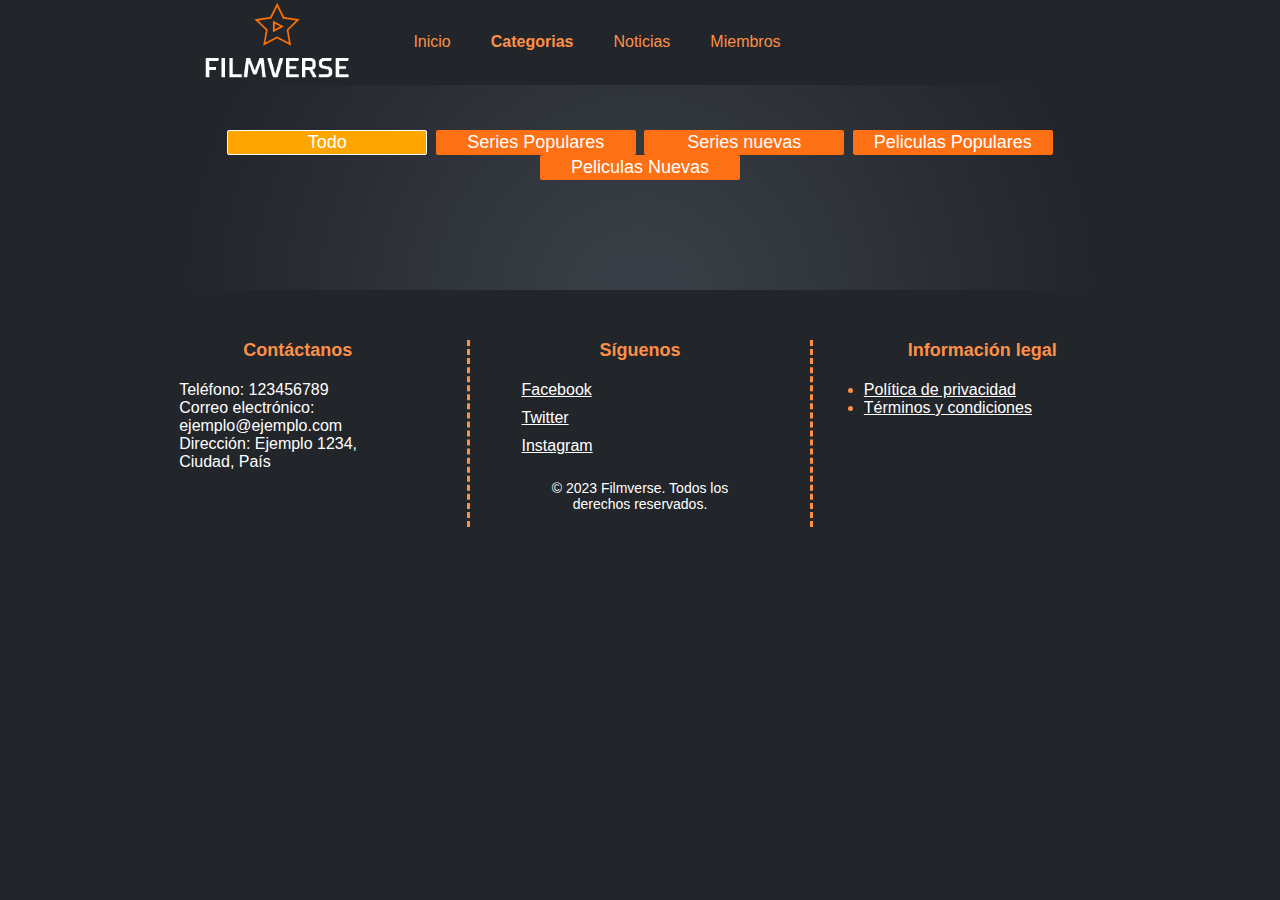
==== commit fddf93e6: "Update categorias.html" ====
--- a/categorias.html
+++ b/categorias.html
@@ -21,8 +21,8 @@
             <nav>
                 <ul>
                     <li><a href="index.html" class="inicio">Inicio</a></li>
-                    <li><a href="#" class="categorias">Categorias</a></li>
-                    <li><a href="/noticias.html" class="noticias"><b>Noticias</b></a></li>
+                    <li><a href="#" class="categorias"><b>Categorias</b></a></li>
+                    <li><a href="/noticias.html" class="noticias">Noticias</a></li>
                     <li><a href="/miembros.html" class="miembros">Miembros</a></li>
                 </ul>
             </nav>
@@ -40,34 +40,6 @@
 </header>
 
 <body>
-    <!--<header>
-
-         <img class="logo" src="/TP_Integrador/Imagenes/Transparente B.png" alt="">
-        <input type="checkbox" id="menu-check">
-        <label id="menu" for="menu-check">
-            <span id="menu-abrir">&#9776;</span>
-            <span id="menu-cerrar">X</span>
-        </label>
-
-
-
-        <nav class="encabezado">
-            <ul class="lista1">
-                <li><a href="Inicio.html"><i class="fa-solid fa-house ini"></i> Inicio</a></li>
-                <li><a href="Noticias"><i class="fa-regular fa-newspaper ini"></i> Noticias</a></li>
-                <li><a href="Categorias"><i class="fa-solid fa-folder ini"></i> Categorias</a></li>
-                <li><a href="Contacto"><i class="fa-regular fa-address-book ini"></i> Contacto</a></li>
-            </ul>
-        </nav>
-        <div class="buscar">
-            <input class="buscador" type="text" placeholder="Buscar..." required>
-            <div class="lupa">
-                <i class="fa-solid fa-magnifying-glass"></i>
-            </div>
-        </div>
-    </header> -->
-
-    
     
     <section id="contenedor-categorias">
 
@@ -82,342 +54,6 @@
         <div id="renderizado-datos"></div>
         
 
-       <!--   <a class="sinopsis">
-            <div class="elementos pelisn">
-                <img class="pelis" src="" alt="">
-                <p class="titulo">Murder Mistery</p>
-                <div class="play">
-                    <i class="fa-solid fa-circle-play icono "></i>
-                </div>
-            </div>
-        </a>
-
-        
-
-        <div class="elementos pelisn ">
-            <img class="pelis" src="/TP_Integrador/Imagenes/3.jpg" alt="">
-            <p class="titulo">Luther</p>
-            <div class="play">
-                <i class="fa-solid fa-circle-play icono "></i>
-            </div>
-
-        </div>
-        <div class="elementos pelisp">
-            <img class="pelis" src="/TP_Integrador/Imagenes/4.jpg" alt="">
-            <p class="titulo">I See You</p>
-            <div class="play">
-                <i class="fa-solid fa-circle-play icono "></i>
-            </div>
-        </div>
-        <div class="elementos pelisp">
-            <img class="pelis" src="/TP_Integrador/Imagenes/5.jpg" alt="">
-            <p class="titulo">The Magicians Elephant</p>
-            <div class="play">
-                <i class="fa-solid fa-circle-play icono "></i>
-            </div>
-        </div>
-        <div class="elementos pelisn">
-            <img class="pelis" src="/TP_Integrador/Imagenes/6.jpg" alt="">
-            <p class="titulo">Minios:The rise of Grud</p>
-            <div class="play">
-                <i class="fa-solid fa-circle-play icono "></i>
-            </div>
-        </div>
-        <div class="elementos pelisp">
-            <img class="pelis" src="/TP_Integrador/Imagenes/7.jpg" alt="">
-            <p class="titulo">Hotel Transilvania 2</p>
-            <div class="play">
-                <i class="fa-solid fa-circle-play icono "></i>
-            </div>
-        </div>
-        <div class="elementos seriesp">
-            <img class="pelis" src="/TP_Integrador/Imagenes/8.jpg" alt="">
-            <p class="titulo">Dragged Across Concrete</p>
-            <div class="play">
-                <i class="fa-solid fa-circle-play icono "></i>
-            </div>
-        </div>
-        <div class="elementos seriesp">
-            <img class="pelis" src="/TP_Integrador/Imagenes/10.jpg" alt="">
-            <p class="titulo">The Bourne Legacy</p>
-            <div class="play">
-                <i class="fa-solid fa-circle-play icono "></i>
-            </div>
-        </div>
-        <div class="elementos pelisp">
-            <img class="pelis" src="/TP_Integrador/Imagenes/9.jpg" alt="">
-            <p class="titulo">Trolls</p>
-            <div class="play">
-                <i class="fa-solid fa-circle-play icono "></i>
-            </div>
-        </div>
-        <div class="elementos pelisn">
-            <img class="pelis" src="/TP_Integrador/Imagenes/7.jpg" alt="">
-            <p class="titulo">Hotel Transilvania 2</p>
-            <div class="play">
-                <i class="fa-solid fa-circle-play icono "></i>
-            </div>
-        </div>
-        <div class="elementos pelisn">
-            <img class="pelis" src="/TP_Integrador/Imagenes/1.png" alt="">
-            <p class="titulo">Interestelar</p>
-            <div class="play">
-                <i class="fa-solid fa-circle-play icono "></i>
-            </div>
-        </div>
-        <div class="elementos pelisn">
-            <img class="pelis" src="/TP_Integrador/Imagenes/4.jpg" alt="">
-            <p class="titulo">I See You</p>
-            <div class="play">
-                <i class="fa-solid fa-circle-play icono "></i>
-            </div>
-        </div>
-        <div class="elementos pelisn">
-            <img class="pelis" src="/TP_Integrador/Imagenes/5.jpg" alt="">
-            <p class="titulo">The Magicians Elephant</p>
-            <div class="play">
-                <i class="fa-solid fa-circle-play icono "></i>
-            </div>
-        </div>
-        <div class="elementos pelisn">
-            <img class="pelis" src="/TP_Integrador/Imagenes/6.jpg" alt="">
-            <p class="titulo">Minios:The rise of Grud</p>
-            <div class="play">
-                <i class="fa-solid fa-circle-play icono "></i>
-            </div>
-        </div>
-        <div class="elementos pelisn">
-            <img class="pelis" src="/TP_Integrador/Imagenes/7.jpg" alt="">
-            <p class="titulo">Hotel Transilvania 2</p>
-            <div class="play">
-                <i class="fa-solid fa-circle-play icono "></i>
-            </div>
-        </div>
-        <div class="elementos seriesn">
-            <img class="pelis" src="/TP_Integrador/Imagenes/8.jpg" alt="">
-            <p class="titulo">Dragged Across Concrete</p>
-            <div class="play">
-                <i class="fa-solid fa-circle-play icono "></i>
-            </div>
-        </div>
-        <div class="elementos seriesn">
-            <img class="pelis" src="/TP_Integrador/Imagenes/10.jpg" alt="">
-            <p class="titulo">The Bourne Legacy</p>
-            <div class="play">
-                <i class="fa-solid fa-circle-play icono "></i>
-            </div>
-        </div>
-        <div class="elementos seriesn">
-            <img class="pelis" src="/TP_Integrador/Imagenes/9.jpg" alt="">
-            <p class="titulo">Trolls</p>
-            <div class="play">
-                <i class="fa-solid fa-circle-play icono "></i>
-            </div>
-        </div>
-        <div class="elementos seriesp">
-            <img class="pelis" src="/TP_Integrador/Imagenes/7.jpg" alt="">
-            <p class="titulo">Hotel Transilvania 2</p>
-            <div class="play">
-                <i class="fa-solid fa-circle-play icono "></i>
-            </div>
-        </div>
-        <div class="elementos seriesn">
-            <img class="pelis" src="/TP_Integrador/Imagenes/1.png" alt="">
-            <p class="titulo">Interestelar</p>
-            <div class="play">
-                <i class="fa-solid fa-circle-play icono "></i>
-            </div>
-        </div>
-        <div class="elementos seriesp">
-            <img class="pelis" src="/TP_Integrador/Imagenes/4.jpg" alt="">
-            <p class="titulo">I See You</p>
-            <div class="play">
-                <i class="fa-solid fa-circle-play icono "></i>
-            </div>
-        </div>
-        <div class="elementos pelisn">
-            <img class="pelis" src="/TP_Integrador/Imagenes/5.jpg" alt="">
-            <p class="titulo">The Magicians Elephant</p>
-            <div class="play">
-                <i class="fa-solid fa-circle-play icono "></i>
-            </div>
-        </div>
-        <div class="elementos pelisn">
-            <img class="pelis" src="/TP_Integrador/Imagenes/6.jpg" alt="">
-            <p class="titulo">Minios:The rise of Grud</p>
-            <div class="play">
-                <i class="fa-solid fa-circle-play icono "></i>
-            </div>
-        </div>
-        <div class="elementos pelisp">
-            <img class="pelis" src="/TP_Integrador/Imagenes/7.jpg" alt="">
-            <p class="titulo">Hotel Transilvania 2</p>
-            <div class="play">
-                <i class="fa-solid fa-circle-play icono "></i>
-            </div>
-        </div>
-        <div class="elementos pelisp">
-            <img class="pelis" src="/TP_Integrador/Imagenes/8.jpg" alt="">
-            <p class="titulo">Dragged Across Concrete</p>
-            <div class="play">
-                <i class="fa-solid fa-circle-play icono "></i>
-            </div>
-        </div>
-        <div class="elementos pelisn">
-            <img class="pelis" src="/TP_Integrador/Imagenes/10.jpg" alt="">
-            <p class="titulo">The Bourne Legacy</p>
-            <div class="play">
-                <i class="fa-solid fa-circle-play icono "></i>
-            </div>
-        </div>
-        <div class="elementos pelisn">
-            <img class="pelis" src="/TP_Integrador/Imagenes/9.jpg" alt="">
-            <p class="titulo">Trolls</p>
-            <div class="play">
-                <i class="fa-solid fa-circle-play icono "></i>
-            </div>
-        </div>
-        <div class="elementos pelisn">
-            <img class="pelis" src="/TP_Integrador/Imagenes/7.jpg" alt="">
-            <p class="titulo">Hotel Transilvania 2</p>
-            <div class="play">
-                <i class="fa-solid fa-circle-play icono "></i>
-            </div>
-        </div>
-        <div class="elementos seriesp">
-            <img class="pelis" src="/TP_Integrador/Imagenes/1.png" alt="">
-            <p class="titulo">Interestelar</p>
-            <div class="play">
-                <i class="fa-solid fa-circle-play icono "></i>
-            </div>
-        </div>
-        <div class="elementos seriesn">
-            <img class="pelis" src="/TP_Integrador/Imagenes/4.jpg" alt="">
-            <p class="titulo">I See You</p>
-            <div class="play">
-                <i class="fa-solid fa-circle-play icono "></i>
-            </div>
-        </div>
-        <div class="elementos seriesn">
-            <img class="pelis" src="/TP_Integrador/Imagenes/5.jpg" alt="">
-            <p class="titulo">The Magicians Elephant</p>
-            <div class="play">
-                <i class="fa-solid fa-circle-play icono "></i>
-            </div>
-        </div>
-        <div class="elementos seriesp">
-            <img class="pelis" src="/TP_Integrador/Imagenes/6.jpg" alt="">
-            <p class="titulo">Minios:The rise of Grud</p>
-            <div class="play">
-                <i class="fa-solid fa-circle-play icono "></i>
-            </div>
-        </div>
-        <div class="elementos pelisn">
-            <img class="pelis" src="/TP_Integrador/Imagenes/7.jpg" alt="">
-            <p class="titulo">Hotel Transilvania 2</p>
-            <div class="play">
-                <i class="fa-solid fa-circle-play icono "></i>
-            </div>
-        </div>
-        <div class="elementos seriesn">
-            <img class="pelis" src="/TP_Integrador/Imagenes/8.jpg" alt="">
-            <p class="titulo">Dragged Across Concrete</p>
-            <div class="play">
-                <i class="fa-solid fa-circle-play icono "></i>
-            </div>
-        </div>
-        <div class="elementos seriesn">
-            <img class="pelis" src="/TP_Integrador/Imagenes/10.jpg" alt="">
-            <p class="titulo">The Bourne Legacy</p>
-            <div class="play">
-                <i class="fa-solid fa-circle-play icono "></i>
-            </div>
-        </div>
-        <div class="elementos seriesn">
-            <img class="pelis" src="/TP_Integrador/Imagenes/9.jpg" alt="">
-            <p class="titulo">Trolls</p>
-            <div class="play">
-                <i class="fa-solid fa-circle-play icono "></i>
-            </div>
-        </div>
-        <div class="elementos seriesp">
-            <img class="pelis" src="/TP_Integrador/Imagenes/7.jpg" alt="">
-            <p class="titulo">Hotel Transilvania 2</p>
-            <div class="play">
-                <i class="fa-solid fa-circle-play icono "></i>
-            </div>
-        </div>
-        <div class="elementos seriesp">
-            <img class="pelis" src="/TP_Integrador/Imagenes/1.png" alt="">
-            <p class="titulo">Interestelar</p>
-            <div class="play">
-                <i class="fa-solid fa-circle-play icono "></i>
-            </div>
-        </div>
-        <div class="elementos pelisn">
-            <img class="pelis" src="/TP_Integrador/Imagenes/4.jpg" alt="">
-            <p class="titulo">I See You</p>
-            <div class="play">
-                <i class="fa-solid fa-circle-play icono "></i>
-            </div>
-        </div>
-        <div class="elementos seriesn">
-            <img class="pelis" src="/TP_Integrador/Imagenes/5.jpg" alt="">
-            <p class="titulo">The Magicians Elephant</p>
-            <div class="play">
-                <i class="fa-solid fa-circle-play icono "></i>
-            </div>
-        </div>
-        <div class="elementos seriesn">
-            <img class="pelis" src="/TP_Integrador/Imagenes/6.jpg" alt="">
-            <p class="titulo">Minios:The rise of Grud</p>
-            <div class="play">
-                <i class="fa-solid fa-circle-play icono "></i>
-            </div>
-        </div>
-        <div class="elementos seriesn">
-            <img class="pelis" src="/TP_Integrador/Imagenes/7.jpg" alt="">
-            <p class="titulo">Hotel Transilvania 2</p>
-            <div class="play">
-                <i class="fa-solid fa-circle-play icono "></i>
-            </div>
-        </div>
-        <div class="elementos seriesp">
-            <img class="pelis" src="/TP_Integrador/Imagenes/8.jpg" alt="">
-            <p class="titulo">Dragged Across Concrete</p>
-            <div class="play">
-                <i class="fa-solid fa-circle-play icono "></i>
-            </div>
-        </div>
-        <div class="elementos seriesn">
-            <img class="pelis" src="/TP_Integrador/Imagenes/10.jpg" alt="">
-            <p class="titulo">The Bourne Legacy</p>
-            <div class="play">
-                <i class="fa-solid fa-circle-play icono "></i>
-            </div>
-        </div>
-        <div class="elementos seriesp">
-            <img class="pelis" src="/TP_Integrador/Imagenes/9.jpg" alt="">
-            <p class="titulo">Trolls</p>
-            <div class="play">
-                <i class="fa-solid fa-circle-play icono "></i>
-            </div>
-        </div>
-        <div class="elementos seriesn">
-            <img class="pelis" src="/TP_Integrador/Imagenes/7.jpg" alt="">
-            <p class="titulo">Hotel Transilvania 2</p>
-            <div class="play">
-                <i class="fa-solid fa-circle-play icono "></i>
-            </div>
-        </div>
-        <div class="elementos seriesp">
-            <img class="pelis" src="/TP_Integrador/Imagenes/1.png" alt="">
-            <p class="titulo">Interestelar</p>
-            <div class="play">
-                <i class="fa-solid fa-circle-play icono "></i>
-            </div>
-        </div>-->
-
         <div class="descripSelec contenedor" id="descripSelec">
             <img id="poster" src="" alt="" />
             <div class="descrpSelect">
@@ -427,36 +63,9 @@
             </div>
         </div>       
     </section>
-    <!-- <footer>
-        <div>
-            <h3><u>Contáctanos</u></h3>
-            <p>Teléfono: 123456789</p>
-            <p>Correo electrónico: ejemplo@ejemplo.com</p>
-            <p>Dirección: Ejemplo 1234, Ciudad, País</p>
-
-
-        </div>
-        <div class="redes">
-            <h3><u>Síguenos</u></h3>
-            <ul class="redes-sociales " id="1">
-                <li class="info"><a href=""></a><i class="fa-brands fa-facebook ini"></i>Facebook</li>
-                <li class="info"><a href=""></a><i class="fa-brands fa-instagram ini"></i>Instagram</li>
-                <li class="info"><a href=""></a><i class="fa-brands fa-twitter ini"></i>Twitter </li>
-        </div>
-
-        <div class="redes">
-            <h3><u>Información legal</u></h3>
-            <ul class="redes-sociales">
-                <li class="info"><a href=""></a>Terminos y condiciones </li>
-                <li class="info"><a href=""></a>Politicas de privacidad</li>
-
-            </ul>
-
-        </div>
-    </footer> -->
     
 
-    <script src="filtros.js"></script>
+    <script src="JS/filtros.js"></script>
 </body>
 <footer>
     <div class="container-footer">
@@ -488,4 +97,4 @@
         </div>
     </div>
 </footer>
-</html>+</html>
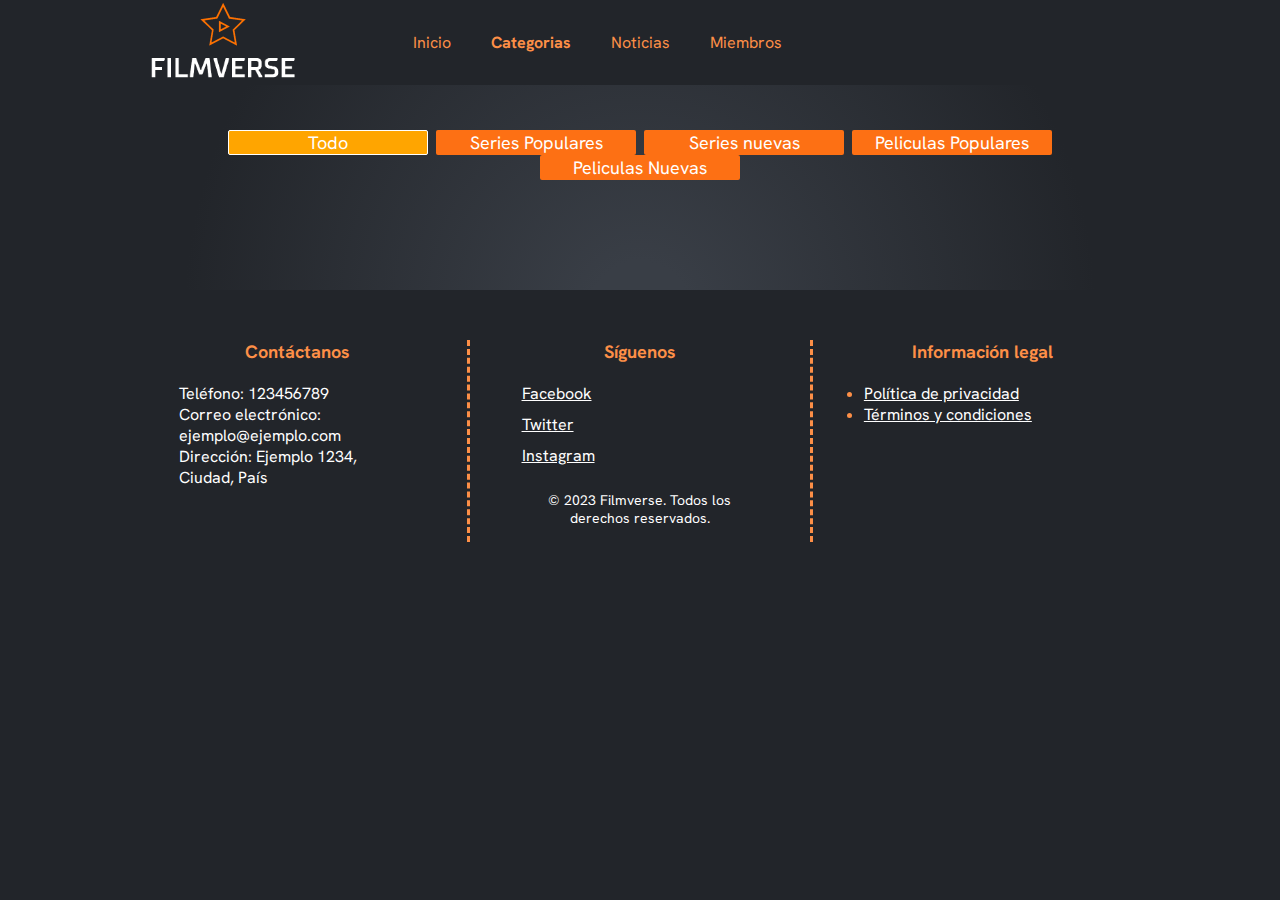
==== commit 5c02928f: "reentrega" ====
--- a/categorias.html
+++ b/categorias.html
@@ -6,6 +6,7 @@
     <meta http-equiv="X-UA-Compatible" content="IE=edge">
     <meta name="viewport" content="width=device-width, initial-scale=1.0">
     <link rel="stylesheet" href="style2.css">
+    <link href="https://fonts.googleapis.com/css2?family=Hanken+Grotesk:wght@200&display=swap" rel="stylesheet" />
     <script src="https://kit.fontawesome.com/663905bcff.js" crossorigin="anonymous"></script>
 
     <title>Categorias</title>
@@ -97,4 +98,4 @@
         </div>
     </div>
 </footer>
-</html>
+</html>--- a/style2.css
+++ b/style2.css
@@ -161,14 +161,15 @@
   
   
   div.navbar {
-    margin: 0 4%;
-    z-index: 10;
+    margin: 0 auto;
+    z-index: 10;
+    /*font-weight: lighter*/;
   }
   
   
   #cabezera .logo {
     font-size: 35px;
-    font-weight: bold;
+    
     transition: 0.4s;
     z-index: 10;
   }
@@ -467,82 +468,84 @@
     display: none;
 }*/
 
+/* footer */
+
 footer {
-    color: #fd8f47;
-    padding: 50px 0;
-  }
-  
-  
-  
-  .container-footer {
-    display: flex;
-    justify-content: space-between;
-    margin: auto;
-    width: 80%;
-  }
-  
-  
-  .col ul {
-    display: block;
-  }
-  
-  .row {
-    display: flex;
-    flex-wrap: wrap;
-    margin: auto;
-    width: 100%;
-  }
-  
-  .col {
-    flex: 1;
-    margin-bottom: 30px;
-    display: flex;
-    flex-direction: column;
-    border-right: dashed;
-    padding-left: 5%;
-    padding-right: 5%;
-  }
-  
-  footer h3 {
-    margin-bottom: 20px;
-    font-size: 18px;
-    text-align: center;
-  }
-  
-  .redes-sociales {
-    list-style: none;
-    margin: 0;
-    padding: 0;
-  }
-  
-  .redes-sociales li {
-    margin-bottom: 10px;
-  }
-  
-  .col a,
-  .col p {
-    color: #fff;
-  }
-  
-  .col a:hover {
-    color: #fd7014;
-  }
-  
-  .copy {
-    display: flex;
-    padding: 15px 0;
-    text-align: center;
-  }
-  
-  .copy p {
-    margin: 0;
-    font-size: 14px;
-    color: #fff;
-  }
-  
-  #col-final {
-    border: none;
-  }
+  color: #fd8f47;
+  padding: 50px 0;
+}
+
+
+
+.container-footer {
+  display: flex;
+  justify-content: space-between;
+  margin: auto;
+  width: 80%;
+}
+
+
+.col ul {
+  display: block;
+}
+
+.row {
+  display: flex;
+  flex-wrap: wrap;
+  margin: auto;
+  width: 100%;
+}
+
+.col {
+  flex: 1;
+  margin-bottom: 30px;
+  display: flex;
+  flex-direction: column;
+  border-right: dashed;
+  padding-left: 5%;
+  padding-right: 5%;
+}
+
+footer h3 {
+  margin-bottom: 20px;
+  font-size: 18px;
+  text-align: center;
+}
+
+.redes-sociales {
+  list-style: none;
+  margin: 0;
+  padding: 0;
+}
+
+.redes-sociales li {
+  margin-bottom: 10px;
+}
+
+.col a,
+.col p {
+  color: #fff;
+}
+
+.col a:hover {
+  color: #fd7014;
+}
+
+.copy {
+  display: flex;
+  padding: 15px 0;
+  text-align: center;
+}
+
+.copy p {
+  margin: 0;
+  font-size: 14px;
+  color: #fff;
+}
+
+#col-final {
+  border: none;
+}
 /*----------------------------- corte (menu hamburguesa)-------------------------*/
 
 @media only screen and (max-width:1300px){ 
